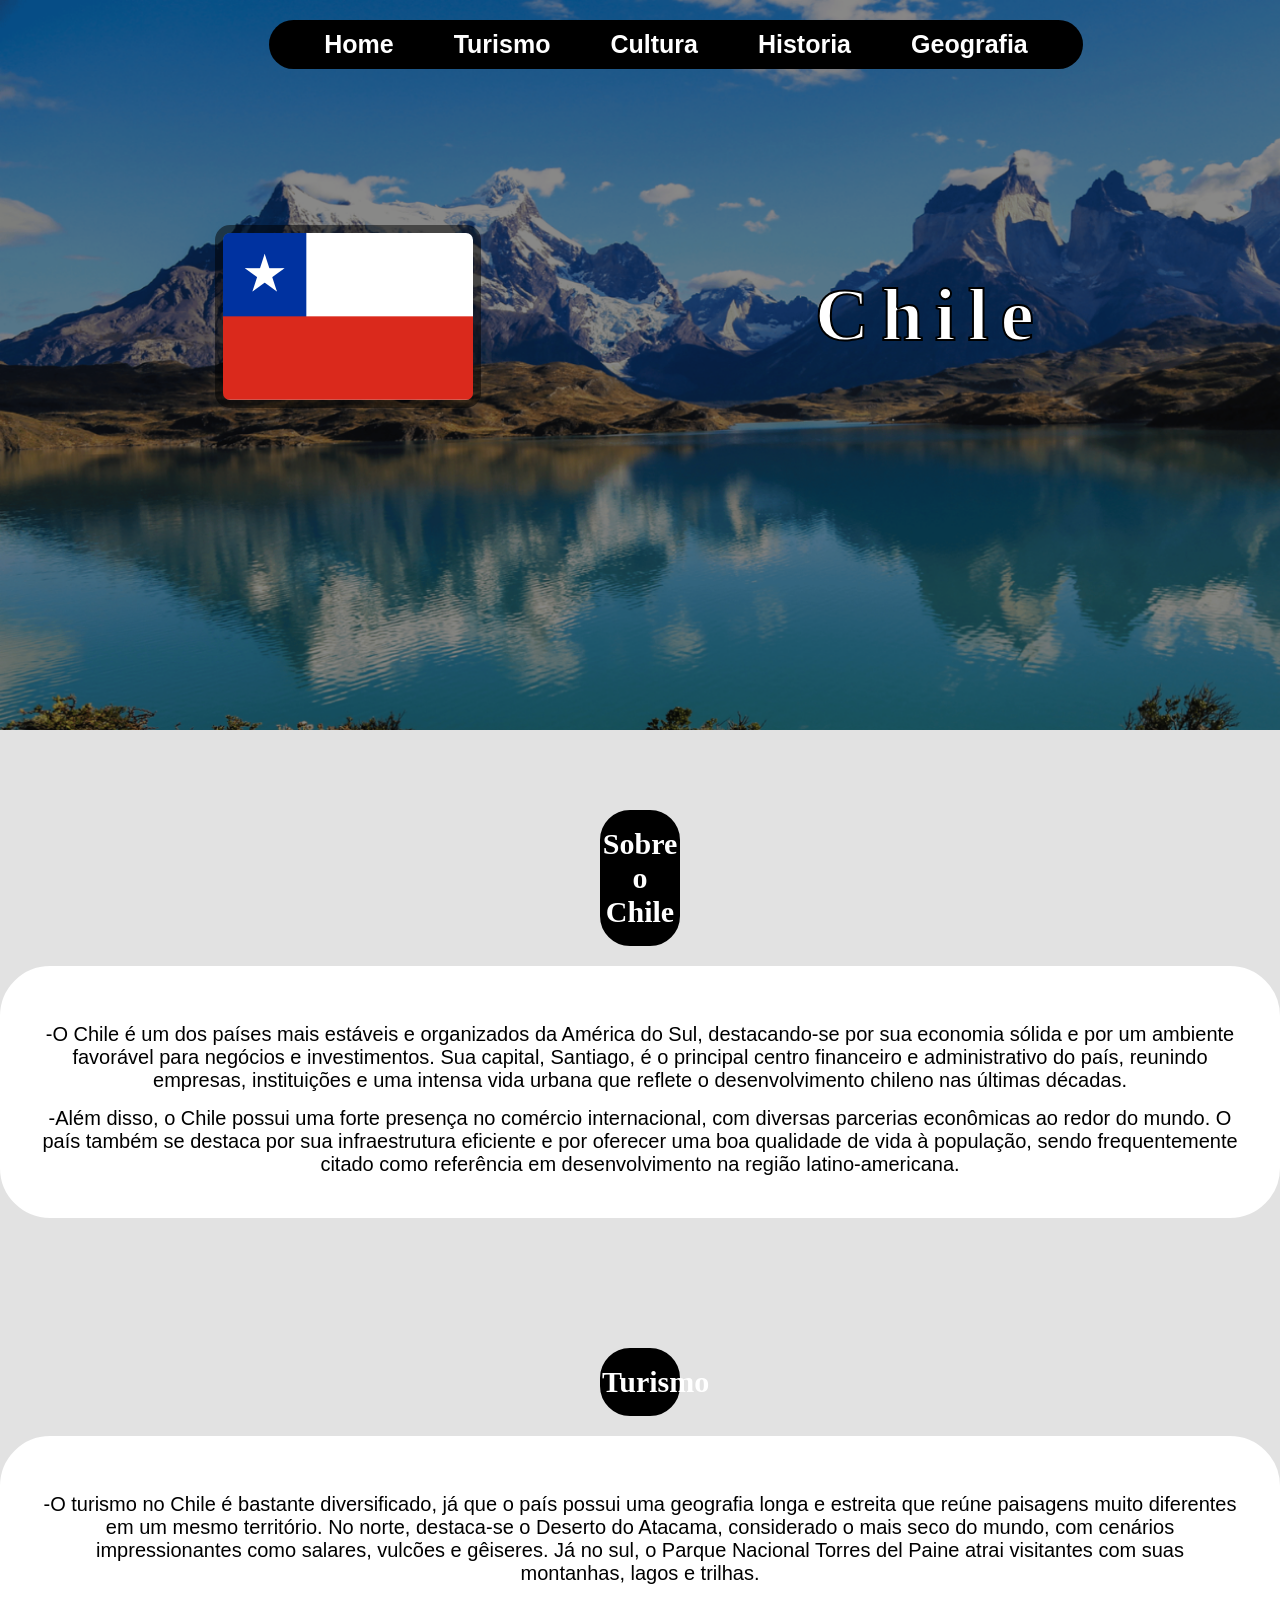
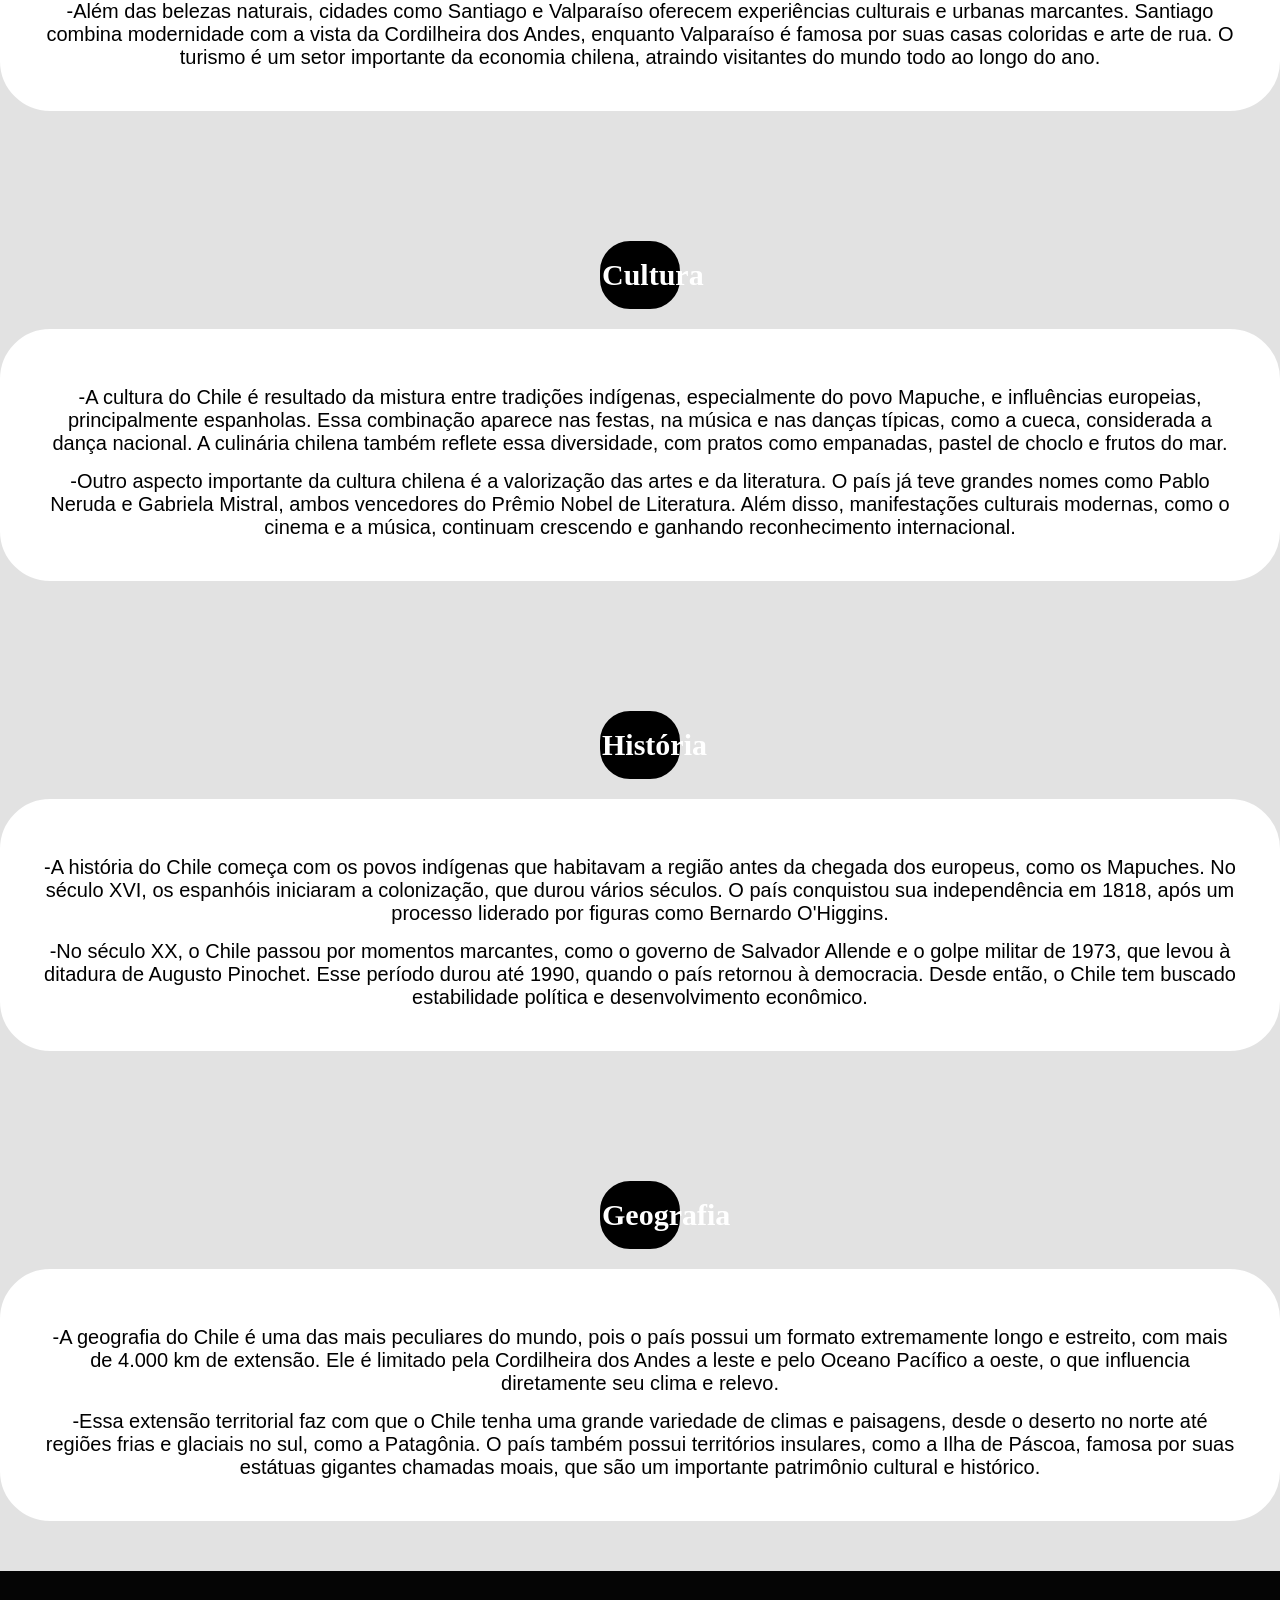
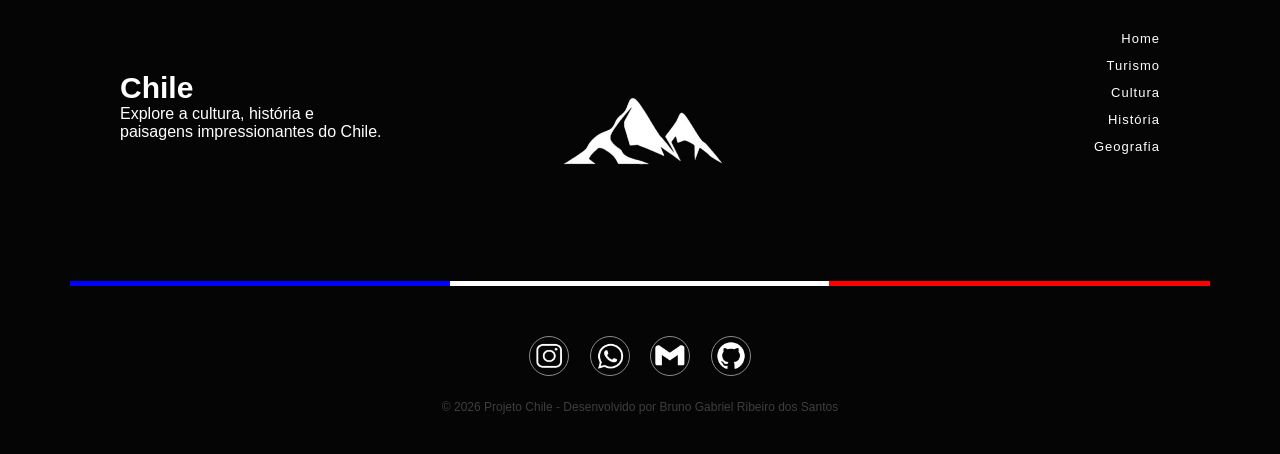
==== p2-dw1-main/P2-DW1-Fatec-1/index.html @ ce035303 "Add files via upload" ====
<!DOCTYPE html>
<html lang="en">
<head>
    <meta charset="UTF-8">
    <meta name="viewport" content="width=device-width, initial-scale=1.0">
    <title>Chile</title>
    <link rel="stylesheet" href="style.css">
    <link rel="stylesheet" href="footer.css">
    <link rel="stylesheet" href="navbar.css">
    <link rel="shortcut icon" href="images/chile-bandeira-redonda.png" type="image/x-icon">
</head>
<body>    

<!--------------------------------------------------------------------------------------  NAV ABR  ---------------------------------------------------------------------------------------------->
 
    <nav class="navbar">
        <div class="fundo">
        <ul>
            <li ><a href="index.html"><h1>Home</h1></a></li>
            <li ><a href="turismo.html"><h1>Turismo</h1></a></li>
            <li ><a href="cultura.html"><h1>Cultura</h1></a></li>
            <li ><a href="historia.html"><h1>Historia</h1></a></li>
            <li ><a href="geografia.html"><h1>Geografia</h1></a></li>
        </ul>
        </div>
    </nav>

<!-------------------------------------------------------------------------------------  TOPO SITE  ---------------------------------------------------------------------------------------------->
 
    <header style="background-image: url(images/chile-ponto-turistico.png);">
        <div id="topo">
            <h1>Chile</h1>
            <img src="images/bandeira-chile.webp" alt="" width="250px">
        </div>
    </header>

<!-----------------------------------------------------------------------------------  SOBRE O CHILE  -------------------------------------------------------------------------------------------->
 
    <div class="sobre">
        <h2>Sobre o Chile</h2>
        <div class="container">
            <p>-O Chile é um dos países mais estáveis e organizados da América do Sul, destacando-se por sua economia sólida e por um ambiente favorável para negócios e investimentos. Sua capital, Santiago, é o principal centro financeiro e administrativo do país, reunindo empresas, instituições e uma intensa vida urbana que reflete o desenvolvimento chileno nas últimas décadas.</p>  
            <p>-Além disso, o Chile possui uma forte presença no comércio internacional, com diversas parcerias econômicas ao redor do mundo. O país também se destaca por sua infraestrutura eficiente e por oferecer uma boa qualidade de vida à população, sendo frequentemente citado como referência em desenvolvimento na região latino-americana.</p>  
        </div>
    </div>

<!--------------------------------------------------------------------------------------  TURISMO  ----------------------------------------------------------------------------------------------->
 
    <a href="turismo.html" class="bloco">
    <div class="sobre">
        <h2>Turismo</h2>
        <div class="container">
        <p>-O turismo no Chile é bastante diversificado, já que o país possui uma geografia longa e estreita que reúne paisagens muito diferentes em um mesmo território. No norte, destaca-se o Deserto do Atacama, considerado o mais seco do mundo, com cenários impressionantes como salares, vulcões e gêiseres. Já no sul, o Parque Nacional Torres del Paine atrai visitantes com suas montanhas, lagos e trilhas.</p>
        <p>-Além das belezas naturais, cidades como Santiago e Valparaíso oferecem experiências culturais e urbanas marcantes. Santiago combina modernidade com a vista da Cordilheira dos Andes, enquanto Valparaíso é famosa por suas casas coloridas e arte de rua. O turismo é um setor importante da economia chilena, atraindo visitantes do mundo todo ao longo do ano.</p>
        </div>
    </div>
    </a>

<!--------------------------------------------------------------------------------------  CULTURA  -----------------------0----------------------------------------------------------------------->
 
    <a href="cultura.html" class="bloco2">
    <div class="sobre">
        <h2>Cultura</h2>
        <div class="container">
        <p>-A cultura do Chile é resultado da mistura entre tradições indígenas, especialmente do povo Mapuche, e influências europeias, principalmente espanholas. Essa combinação aparece nas festas, na música e nas danças típicas, como a cueca, considerada a dança nacional. A culinária chilena também reflete essa diversidade, com pratos como empanadas, pastel de choclo e frutos do mar.</p>
        <p>-Outro aspecto importante da cultura chilena é a valorização das artes e da literatura. O país já teve grandes nomes como Pablo Neruda e Gabriela Mistral, ambos vencedores do Prêmio Nobel de Literatura. Além disso, manifestações culturais modernas, como o cinema e a música, continuam crescendo e ganhando reconhecimento internacional.</p>
        </div>
    </div>
    </a>

<!-------------------------------------------------------------------------------------  HISTÓRIA  ----------------------------------------------------------------------------------------------->
 
    <a href="historia.html" class="bloco">
    <div class="sobre">
        <h2>História</h2>
        <div class="container">
        <p>-A história do Chile começa com os povos indígenas que habitavam a região antes da chegada dos europeus, como os Mapuches. No século XVI, os espanhóis iniciaram a colonização, que durou vários séculos. O país conquistou sua independência em 1818, após um processo liderado por figuras como Bernardo O'Higgins.</p>
        <p>-No século XX, o Chile passou por momentos marcantes, como o governo de Salvador Allende e o golpe militar de 1973, que levou à ditadura de Augusto Pinochet. Esse período durou até 1990, quando o país retornou à democracia. Desde então, o Chile tem buscado estabilidade política e desenvolvimento econômico.</p>
        </div>
    </div>
    </a>

<!-------------------------------------------------------------------------------------  GEOGRAFIA  ---------------------------------------------------------------------------------------------->
 
    <a href="geografia.html" class="bloco2">
    <div class="sobre">
        <h2>Geografia</h2>
        <div class="container">
        <p>-A geografia do Chile é uma das mais peculiares do mundo, pois o país possui um formato extremamente longo e estreito, com mais de 4.000 km de extensão. Ele é limitado pela Cordilheira dos Andes a leste e pelo Oceano Pacífico a oeste, o que influencia diretamente seu clima e relevo.</p>
        <p>-Essa extensão territorial faz com que o Chile tenha uma grande variedade de climas e paisagens, desde o deserto no norte até regiões frias e glaciais no sul, como a Patagônia. O país também possui territórios insulares, como a Ilha de Páscoa, famosa por suas estátuas gigantes chamadas moais, que são um importante patrimônio cultural e histórico.</p>
        </div>
    </div>
    </a>
<!--------------------------------------------------------------------------------------  FOOTER  ------------------------------------------------------------------------------------------------>
 
    <footer class="footer">

    <div class="footer-top">
        <div class="footer-text">
            <h2>Chile</h2>

            <p>Explore a cultura, história e</p>
            <p>paisagens impressionantes do Chile.</p>
        </div>

        <div class="footer-logo">
            <img src="images/montanha.png" alt="">
        </div>

        <div class="footer-links">
            <a href="index.html">Home</a>
            <a href="turismo.html">Turismo</a>
            <a href="cultura.html">Cultura</a>
            <a href="historia.html">História</a>
            <a href="geografia.html">Geografia</a>
        </div>

    </div>
    <div class="footer-line"></div>

    <div class="footer-social">

        <a href="https://www.instagram.com/bruno.gabrielsantos/"><img src="images/intagram_logo.png" alt="logo_footer"></a>
        <a href="https://wa.me/5519995542352"><img src="images/whatsapp_logo.png" alt="logo_footer"></a>
        <a href="mailto:brunoprintart@gmail.com"><img src="images/gmail_logo.png" alt="logo_footer"></a>
        <a href="https://github.com/brunoprint"><img src="images/github_logo.png" alt="logo_footer"></a>

    </div>

    <div class="footer-copy">
        <p>© 2026 Projeto Chile - Desenvolvido por Bruno Gabriel Ribeiro dos Santos</p>
    </div>

    </footer>
</body>
</html>
---- p2-dw1-main/P2-DW1-Fatec-1/style.css ----
* {
    margin: 0;
    padding: 0;
    text-decoration: none;
}

body {
    font-family: Verdana, Geneva, Tahoma, sans-serif;
    border: 0;
}
header {
    padding-top: 200px;
    padding-bottom: 50px;
    width: 100%;
    background-repeat: no-repeat;
    background-size: cover;
}
header img {
    border: 8px solid rgba(0, 0, 0, 0.491);
    border-radius: 15px;
    margin-top: 25px;
}
#topo {
    width: 1000px;
    height: 480px;
    margin: auto; 
    padding-left: 150px;  
}
header h1 {
    text-transform: capitalize;
    font-family: Georgia, 'Times New Roman', Times, serif;
    font-size: 75px;
    color: #fff;
    letter-spacing: 12px;
    line-height: 70px;
    width: 400px;
    float: right;
    padding: 0px 0 30px;
    margin-top: 80px;
/*borda em volta das letras*/   
    -webkit-text-stroke-width: 2px;
    -webkit-text-stroke-color: black;
}

/*Sobre*/
.sobre {
    padding-top: 80px;
    text-align: left;
    background-color: #e2e2e2;
    width: 100%;
    height: auto;
    padding-bottom: 50px;
}

.sobre h2 {
    text-align: center;
    font-size: 30px ;
    padding-top: 15px;
    padding-bottom: 15px;
    color: #fff;
    border: black 2px solid;
    background-color: black;
    border-radius: 30px;
    margin-left: 600px;
    margin-right: 600px;
    margin-bottom: 20px;
    font-family: Georgia, 'Times New Roman', Times, serif;


}

.sobre p {
    text-align: center;
    font-size: 20px;
    padding-top: 15px;
    color: black;
}

.container {
    background-color: white;
    border: 2px solid white;
    border-radius: 50px;
    padding: 40px;
    margin: 0 auto;
    width: auto;
    max-width: 1400px;
    box-sizing: border-box;
}
---- p2-dw1-main/P2-DW1-Fatec-1/footer.css ----
.footer{
    background-color: #050505;
    padding: 60px 70px 40px;
    font-family: Arial, sans-serif;
}

.footer-top{
    display: flex;
    justify-content: space-between;
    align-items: flex-start;
}


.footer-text {
    color: white;
    padding-top: 40px;
    margin-left: 50px;
    text-align: left;
}
.footer-text h2{
    font-size: 30px;
}

.footer-links{
    display: flex; 
    flex-direction: column;
    margin-right: 50px;
}

.footer-links a{
    color: white;
    text-decoration: none;
    font-size: 13px;
    letter-spacing: 1px;
    margin-bottom: 12px;
    transition: 0.3s;
    text-align: right;
}

.footer-links a:hover{
    color: #ffffff;
    transform: scale(1.2);
    border-right: 2px solid white;
}

.footer-line{
    width: 100%;
    /*para uma linha com as cores do chile*/
    height: 5px;
    background: linear-gradient(
    to right,blue 33.3%,white 33.3% 66.6%,red 66.6%);
    margin-top: 50px;
    margin-bottom: 50px;
}

.footer-social{
    text-align: center;
    margin-bottom: 20px;
}

.footer-social a{
    width: 38px;
    height: 38px;
    border: 1px solid #8a8a8a;
    border-radius: 50%;
    display: inline-flex;
    align-items: center;
    justify-content: center;
    color: white;
    text-decoration: none;
    font-size: 14px;
    margin-left: 8px;
    margin-right: 8px;
    transition: 0.3s;
}

.footer-social a:hover{
    background-color: white;
    color: black;
}

.footer-copy{
    text-align: center;
}

.footer-copy p{
    color: #3e3e3e;
    font-size: 12px;
}
.footer-social img {
    width: 40px;
}

.footer-logo {
    display: flex;
    justify-content: center;
    padding-right: 190px;
}

.footer-logo img {
    height: 200px;
    width: auto;
}
---- p2-dw1-main/P2-DW1-Fatec-1/navbar.css ----
.navbar{
    display: flex;
    justify-content: center;
    margin-top: 20px;
    position: fixed;
    margin-left: 21%;
}

.fundo{
    background: black;
    border-radius:50px;
    padding: 10px 25px;
}

.navbar ul{
    display: flex;
    list-style: none;
    margin: 0;
    padding: 0;
}

.navbar a{
    text-decoration: none;
    color: white;
}
.navbar h1 {
    padding-right: 30px;
    padding-left: 30px;
    font-size: 25px;
}
.navbar li:hover h1:hover {
    background: #fff;
    border-radius:25px;
    color: black;
}
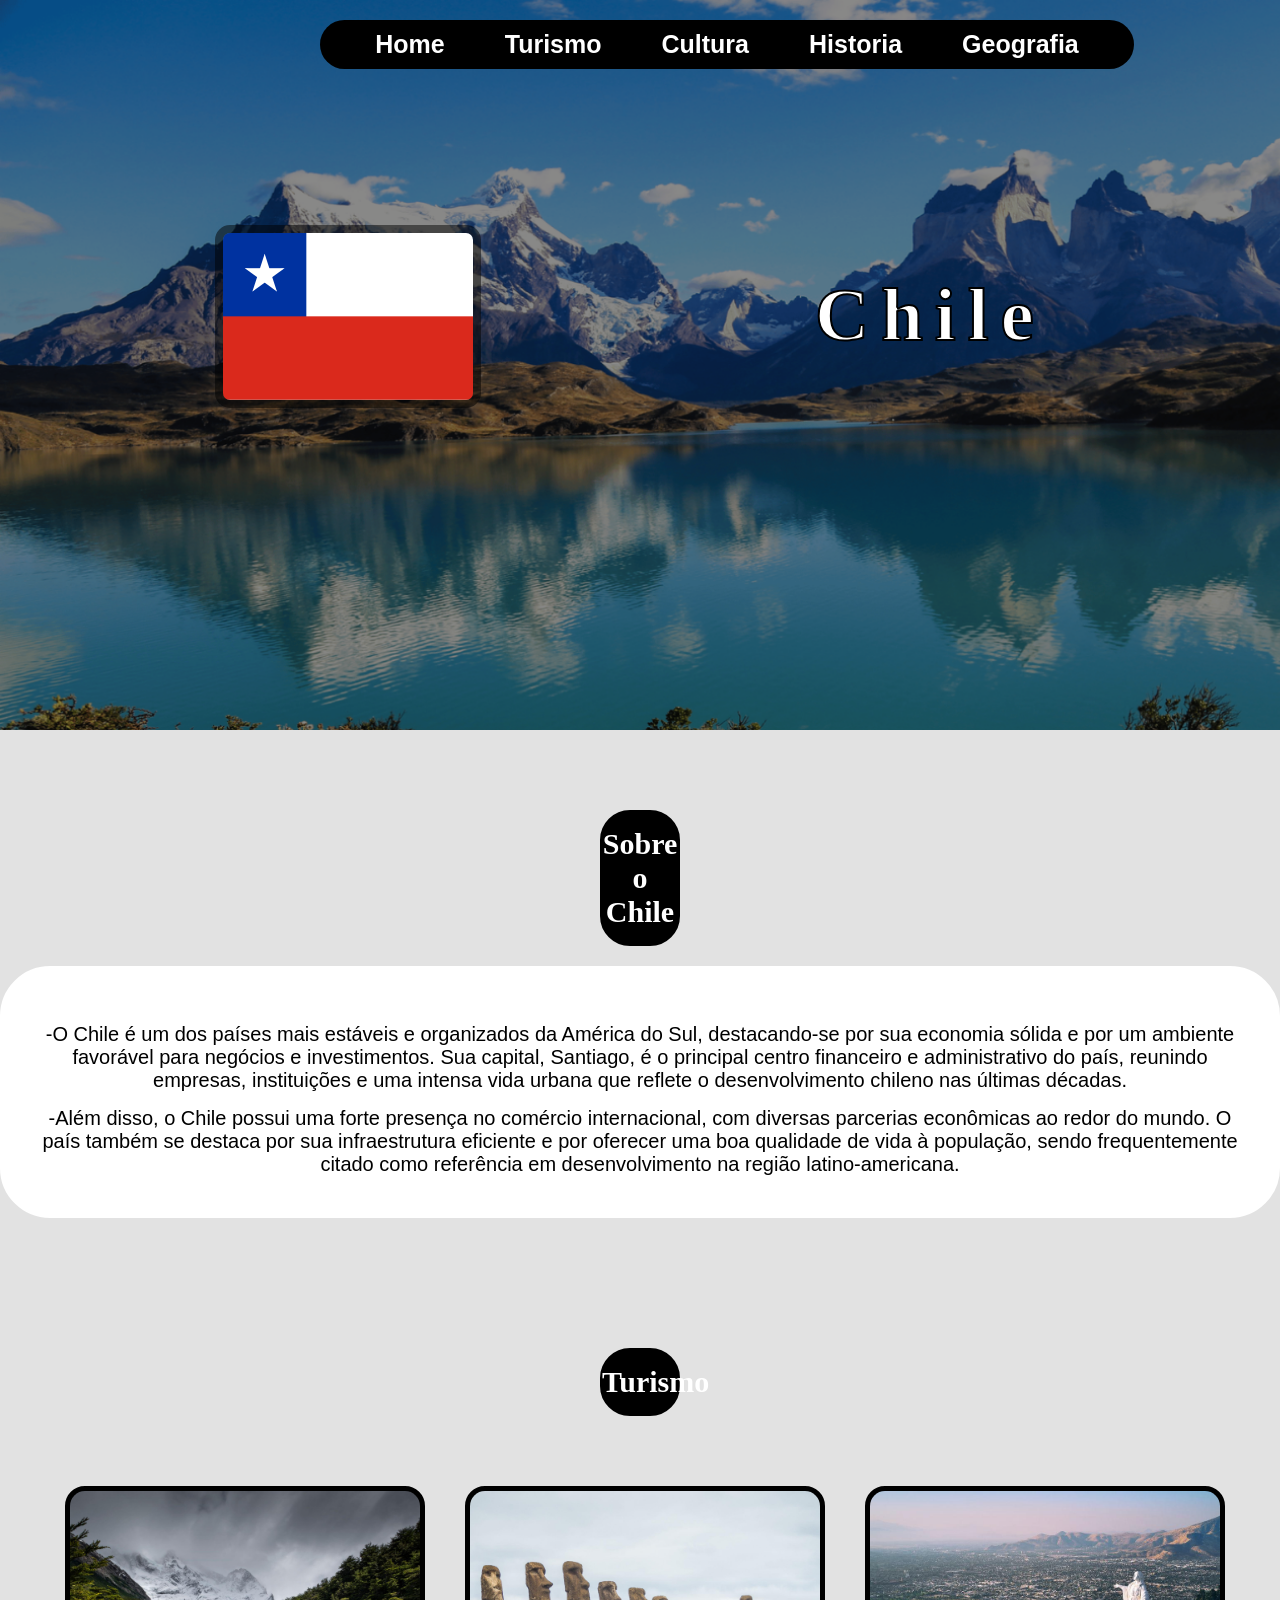
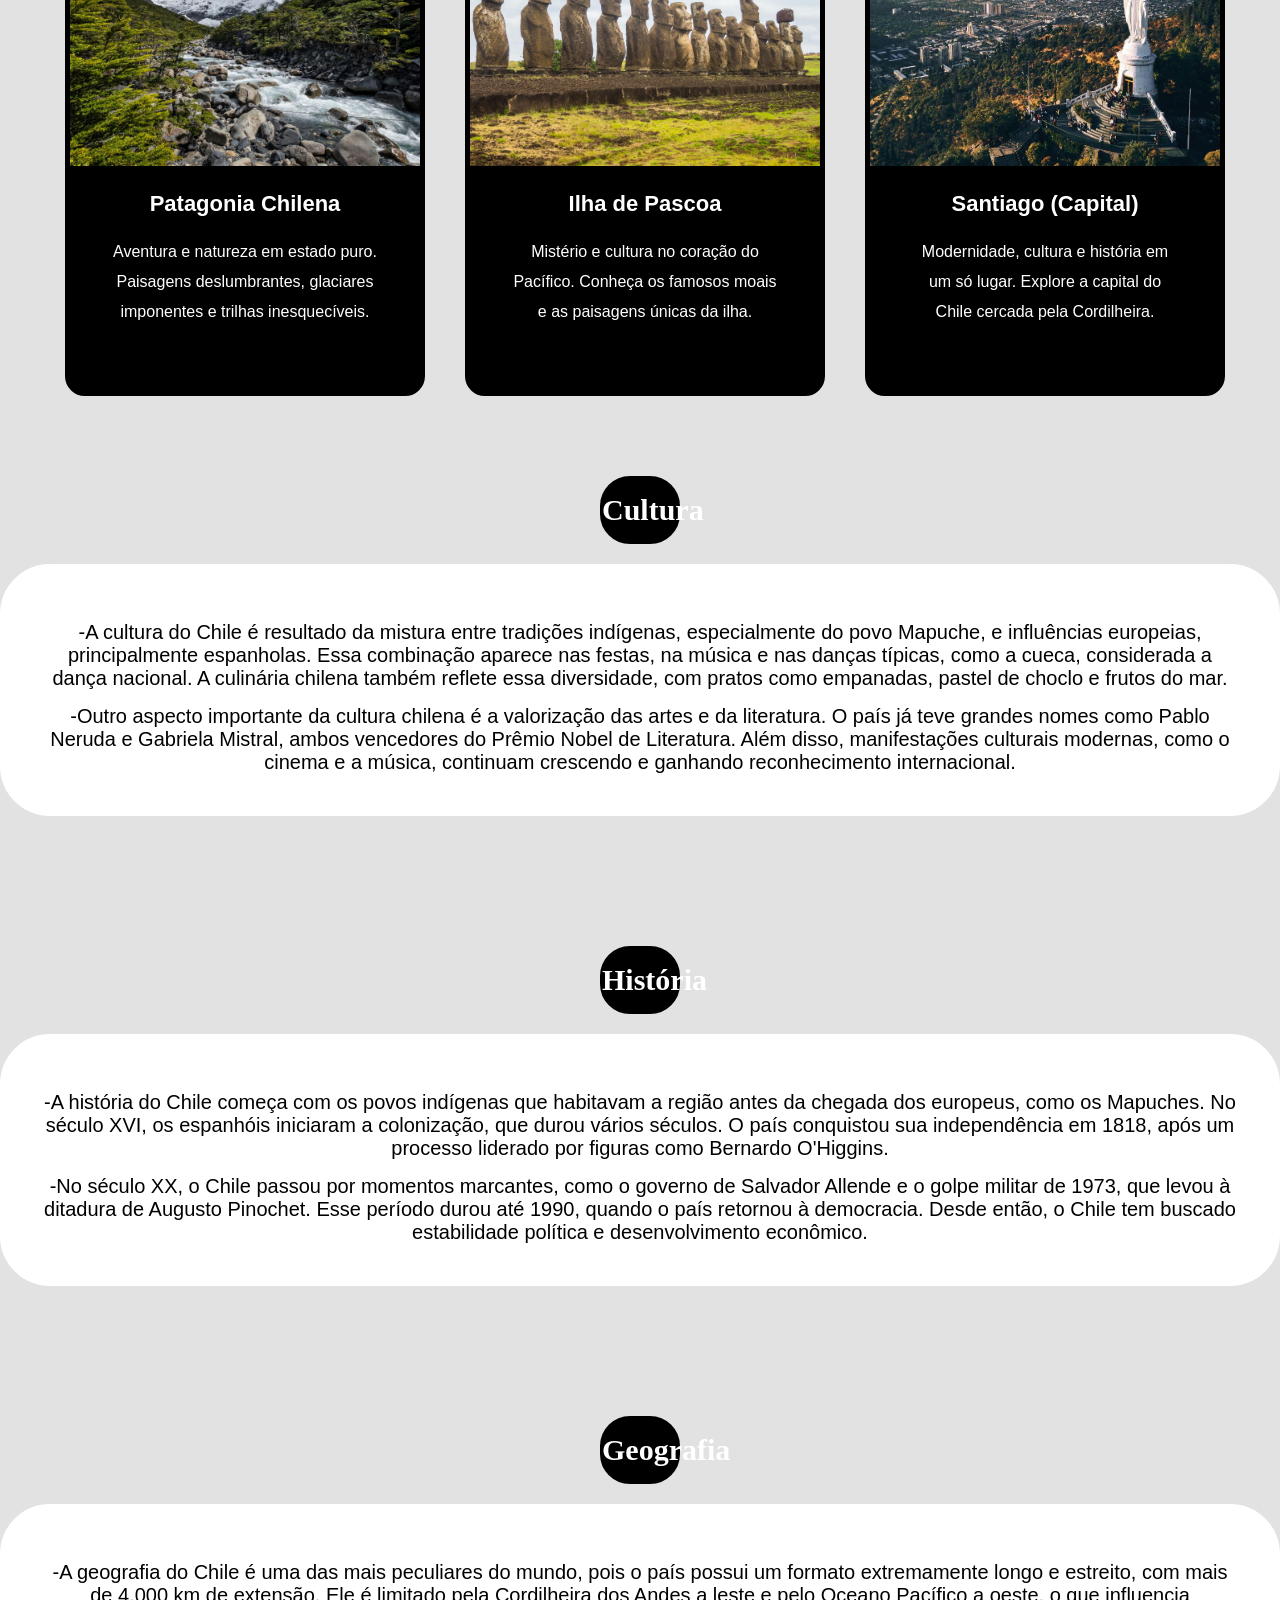
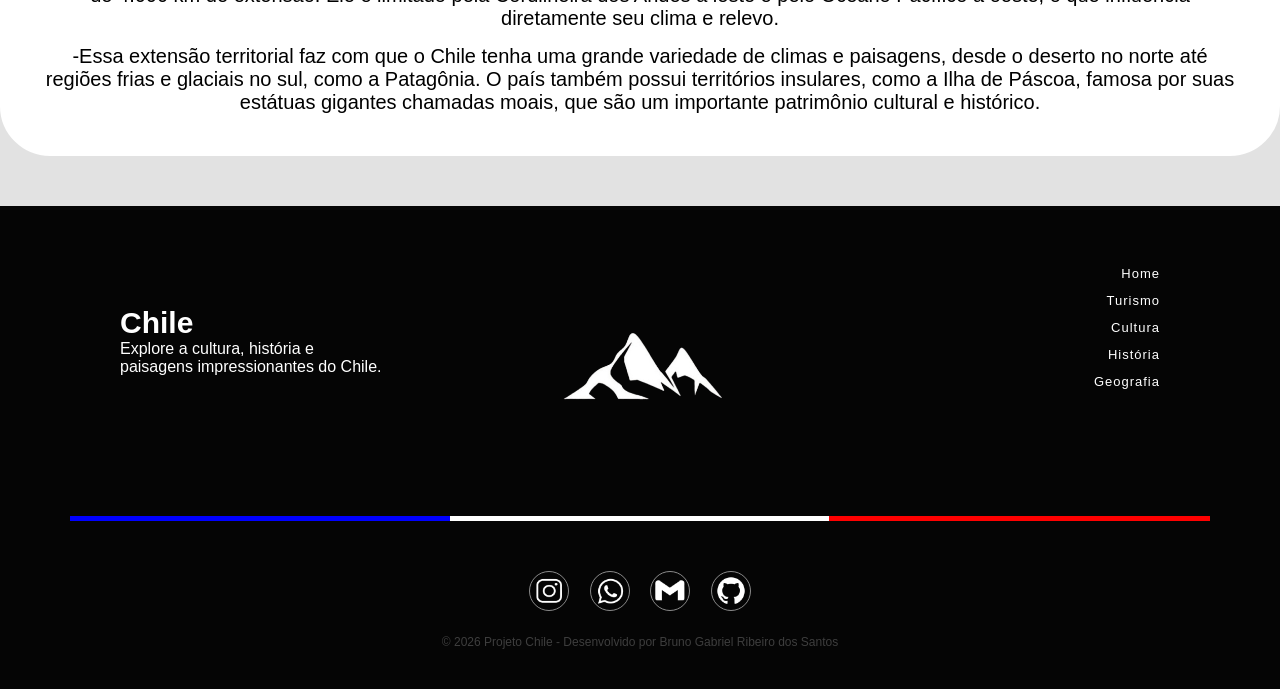
==== commit c58eee23: "adicionado 3 blocos na pagina home turismo ,nav bar modificada e adicionado tabela em turismo com va" ====
--- a/p2-dw1-main/P2-DW1-Fatec-1/index.html
+++ b/p2-dw1-main/P2-DW1-Fatec-1/index.html
@@ -1,5 +1,6 @@
 <!DOCTYPE html>
 <html lang="en">
+
 <head>
     <meta charset="UTF-8">
     <meta name="viewport" content="width=device-width, initial-scale=1.0">
@@ -9,24 +10,35 @@
     <link rel="stylesheet" href="navbar.css">
     <link rel="shortcut icon" href="images/chile-bandeira-redonda.png" type="image/x-icon">
 </head>
-<body>    
 
-<!--------------------------------------------------------------------------------------  NAV ABR  ---------------------------------------------------------------------------------------------->
- 
+<body>
+
+    <!--------------------------------------------------------------------------------------  NAV ABR  ---------------------------------------------------------------------------------------------->
+
     <nav class="navbar">
         <div class="fundo">
-        <ul>
-            <li ><a href="index.html"><h1>Home</h1></a></li>
-            <li ><a href="turismo.html"><h1>Turismo</h1></a></li>
-            <li ><a href="cultura.html"><h1>Cultura</h1></a></li>
-            <li ><a href="historia.html"><h1>Historia</h1></a></li>
-            <li ><a href="geografia.html"><h1>Geografia</h1></a></li>
-        </ul>
+            <ul>
+                <li><a href="index.html">
+                        <h1>Home</h1>
+                    </a></li>
+                <li><a href="turismo.html">
+                        <h1>Turismo</h1>
+                    </a></li>
+                <li><a href="cultura.html">
+                        <h1>Cultura</h1>
+                    </a></li>
+                <li><a href="historia.html">
+                        <h1>Historia</h1>
+                    </a></li>
+                <li><a href="geografia.html">
+                        <h1>Geografia</h1>
+                    </a></li>
+            </ul>
         </div>
     </nav>
 
-<!-------------------------------------------------------------------------------------  TOPO SITE  ---------------------------------------------------------------------------------------------->
- 
+    <!-------------------------------------------------------------------------------------  TOPO SITE  ---------------------------------------------------------------------------------------------->
+
     <header style="background-image: url(images/chile-ponto-turistico.png);">
         <div id="topo">
             <h1>Chile</h1>
@@ -34,103 +46,147 @@
         </div>
     </header>
 
-<!-----------------------------------------------------------------------------------  SOBRE O CHILE  -------------------------------------------------------------------------------------------->
- 
+    <!-----------------------------------------------------------------------------------  SOBRE O CHILE  -------------------------------------------------------------------------------------------->
+
     <div class="sobre">
         <h2>Sobre o Chile</h2>
         <div class="container">
-            <p>-O Chile é um dos países mais estáveis e organizados da América do Sul, destacando-se por sua economia sólida e por um ambiente favorável para negócios e investimentos. Sua capital, Santiago, é o principal centro financeiro e administrativo do país, reunindo empresas, instituições e uma intensa vida urbana que reflete o desenvolvimento chileno nas últimas décadas.</p>  
-            <p>-Além disso, o Chile possui uma forte presença no comércio internacional, com diversas parcerias econômicas ao redor do mundo. O país também se destaca por sua infraestrutura eficiente e por oferecer uma boa qualidade de vida à população, sendo frequentemente citado como referência em desenvolvimento na região latino-americana.</p>  
+            <p>-O Chile é um dos países mais estáveis e organizados da América do Sul, destacando-se por sua economia
+                sólida e por um ambiente favorável para negócios e investimentos. Sua capital, Santiago, é o principal
+                centro financeiro e administrativo do país, reunindo empresas, instituições e uma intensa vida urbana
+                que reflete o desenvolvimento chileno nas últimas décadas.</p>
+            <p>-Além disso, o Chile possui uma forte presença no comércio internacional, com diversas parcerias
+                econômicas ao redor do mundo. O país também se destaca por sua infraestrutura eficiente e por oferecer
+                uma boa qualidade de vida à população, sendo frequentemente citado como referência em desenvolvimento na
+                região latino-americana.</p>
         </div>
     </div>
 
-<!--------------------------------------------------------------------------------------  TURISMO  ----------------------------------------------------------------------------------------------->
- 
+    <!--------------------------------------------------------------------------------------  TURISMO  ----------------------------------------------------------------------------------------------->
+
     <a href="turismo.html" class="bloco">
-    <div class="sobre">
-        <h2>Turismo</h2>
-        <div class="container">
-        <p>-O turismo no Chile é bastante diversificado, já que o país possui uma geografia longa e estreita que reúne paisagens muito diferentes em um mesmo território. No norte, destaca-se o Deserto do Atacama, considerado o mais seco do mundo, com cenários impressionantes como salares, vulcões e gêiseres. Já no sul, o Parque Nacional Torres del Paine atrai visitantes com suas montanhas, lagos e trilhas.</p>
-        <p>-Além das belezas naturais, cidades como Santiago e Valparaíso oferecem experiências culturais e urbanas marcantes. Santiago combina modernidade com a vista da Cordilheira dos Andes, enquanto Valparaíso é famosa por suas casas coloridas e arte de rua. O turismo é um setor importante da economia chilena, atraindo visitantes do mundo todo ao longo do ano.</p>
+        <div class="sobre">
+            <h2>Turismo</h2>
         </div>
-    </div>
+        <div class="grid">
+            <section class="card">
+                <img src="p2-imagens-turismo/patagonia-chilena-2.jfif" alt="imagem 1 home turismo">
+                <h3>Patagonia Chilena</h3>
+                <p>Aventura e natureza em estado puro.</p>
+                <p>Paisagens deslumbrantes, glaciares</p>
+                <p>imponentes e trilhas inesquecíveis.</p>
+            </section>
+            <section class="card">
+            <img src="p2-imagens-turismo/ilha-de-pascoa-1.jfif" alt="imagem 2 home turismo">
+                <h3>Ilha de Pascoa</h3>
+                <p>Mistério e cultura no coração do</p>
+                <p>Pacífico. Conheça os famosos moais</p>
+                <p>e as paisagens únicas da ilha.</p>
+            </section>
+            <section class="card">
+            <img src="p2-imagens-turismo/santiago-2.jfif" alt="imagem 3 home turismo">
+                <h3>Santiago (Capital)</h3>
+                <p>Modernidade, cultura e história em</p>
+                <p>um só lugar. Explore a capital do</p>
+                <p>Chile cercada pela Cordilheira.</p>
+            </section>
+        </div>
     </a>
 
-<!--------------------------------------------------------------------------------------  CULTURA  -----------------------0----------------------------------------------------------------------->
- 
+    <!--------------------------------------------------------------------------------------  CULTURA  -----------------------0----------------------------------------------------------------------->
+
     <a href="cultura.html" class="bloco2">
-    <div class="sobre">
-        <h2>Cultura</h2>
-        <div class="container">
-        <p>-A cultura do Chile é resultado da mistura entre tradições indígenas, especialmente do povo Mapuche, e influências europeias, principalmente espanholas. Essa combinação aparece nas festas, na música e nas danças típicas, como a cueca, considerada a dança nacional. A culinária chilena também reflete essa diversidade, com pratos como empanadas, pastel de choclo e frutos do mar.</p>
-        <p>-Outro aspecto importante da cultura chilena é a valorização das artes e da literatura. O país já teve grandes nomes como Pablo Neruda e Gabriela Mistral, ambos vencedores do Prêmio Nobel de Literatura. Além disso, manifestações culturais modernas, como o cinema e a música, continuam crescendo e ganhando reconhecimento internacional.</p>
+        <div class="sobre">
+            <h2>Cultura</h2>
+            <div class="container">
+                <p>-A cultura do Chile é resultado da mistura entre tradições indígenas, especialmente do povo Mapuche,
+                    e influências europeias, principalmente espanholas. Essa combinação aparece nas festas, na música e
+                    nas danças típicas, como a cueca, considerada a dança nacional. A culinária chilena também reflete
+                    essa diversidade, com pratos como empanadas, pastel de choclo e frutos do mar.</p>
+                <p>-Outro aspecto importante da cultura chilena é a valorização das artes e da literatura. O país já
+                    teve grandes nomes como Pablo Neruda e Gabriela Mistral, ambos vencedores do Prêmio Nobel de
+                    Literatura. Além disso, manifestações culturais modernas, como o cinema e a música, continuam
+                    crescendo e ganhando reconhecimento internacional.</p>
+            </div>
         </div>
-    </div>
     </a>
 
-<!-------------------------------------------------------------------------------------  HISTÓRIA  ----------------------------------------------------------------------------------------------->
- 
+    <!-------------------------------------------------------------------------------------  HISTÓRIA  ----------------------------------------------------------------------------------------------->
+
     <a href="historia.html" class="bloco">
-    <div class="sobre">
-        <h2>História</h2>
-        <div class="container">
-        <p>-A história do Chile começa com os povos indígenas que habitavam a região antes da chegada dos europeus, como os Mapuches. No século XVI, os espanhóis iniciaram a colonização, que durou vários séculos. O país conquistou sua independência em 1818, após um processo liderado por figuras como Bernardo O'Higgins.</p>
-        <p>-No século XX, o Chile passou por momentos marcantes, como o governo de Salvador Allende e o golpe militar de 1973, que levou à ditadura de Augusto Pinochet. Esse período durou até 1990, quando o país retornou à democracia. Desde então, o Chile tem buscado estabilidade política e desenvolvimento econômico.</p>
+        <div class="sobre">
+            <h2>História</h2>
+            <div class="container">
+                <p>-A história do Chile começa com os povos indígenas que habitavam a região antes da chegada dos
+                    europeus, como os Mapuches. No século XVI, os espanhóis iniciaram a colonização, que durou vários
+                    séculos. O país conquistou sua independência em 1818, após um processo liderado por figuras como
+                    Bernardo O'Higgins.</p>
+                <p>-No século XX, o Chile passou por momentos marcantes, como o governo de Salvador Allende e o golpe
+                    militar de 1973, que levou à ditadura de Augusto Pinochet. Esse período durou até 1990, quando o
+                    país retornou à democracia. Desde então, o Chile tem buscado estabilidade política e desenvolvimento
+                    econômico.</p>
+            </div>
         </div>
-    </div>
     </a>
 
-<!-------------------------------------------------------------------------------------  GEOGRAFIA  ---------------------------------------------------------------------------------------------->
- 
+    <!-------------------------------------------------------------------------------------  GEOGRAFIA  ---------------------------------------------------------------------------------------------->
+
     <a href="geografia.html" class="bloco2">
-    <div class="sobre">
-        <h2>Geografia</h2>
-        <div class="container">
-        <p>-A geografia do Chile é uma das mais peculiares do mundo, pois o país possui um formato extremamente longo e estreito, com mais de 4.000 km de extensão. Ele é limitado pela Cordilheira dos Andes a leste e pelo Oceano Pacífico a oeste, o que influencia diretamente seu clima e relevo.</p>
-        <p>-Essa extensão territorial faz com que o Chile tenha uma grande variedade de climas e paisagens, desde o deserto no norte até regiões frias e glaciais no sul, como a Patagônia. O país também possui territórios insulares, como a Ilha de Páscoa, famosa por suas estátuas gigantes chamadas moais, que são um importante patrimônio cultural e histórico.</p>
+        <div class="sobre">
+            <h2>Geografia</h2>
+            <div class="container">
+                <p>-A geografia do Chile é uma das mais peculiares do mundo, pois o país possui um formato extremamente
+                    longo e estreito, com mais de 4.000 km de extensão. Ele é limitado pela Cordilheira dos Andes a
+                    leste e pelo Oceano Pacífico a oeste, o que influencia diretamente seu clima e relevo.</p>
+                <p>-Essa extensão territorial faz com que o Chile tenha uma grande variedade de climas e paisagens,
+                    desde o deserto no norte até regiões frias e glaciais no sul, como a Patagônia. O país também possui
+                    territórios insulares, como a Ilha de Páscoa, famosa por suas estátuas gigantes chamadas moais, que
+                    são um importante patrimônio cultural e histórico.</p>
+            </div>
         </div>
-    </div>
     </a>
-<!--------------------------------------------------------------------------------------  FOOTER  ------------------------------------------------------------------------------------------------>
- 
+    <!--------------------------------------------------------------------------------------  FOOTER  ------------------------------------------------------------------------------------------------>
+
     <footer class="footer">
 
-    <div class="footer-top">
-        <div class="footer-text">
-            <h2>Chile</h2>
+        <div class="footer-top">
+            <div class="footer-text">
+                <h2>Chile</h2>
 
-            <p>Explore a cultura, história e</p>
-            <p>paisagens impressionantes do Chile.</p>
+                <p>Explore a cultura, história e</p>
+                <p>paisagens impressionantes do Chile.</p>
+            </div>
+
+            <div class="footer-logo">
+                <img src="images/montanha.png" alt="">
+            </div>
+
+            <div class="footer-links">
+                <a href="index.html">Home</a>
+                <a href="turismo.html">Turismo</a>
+                <a href="cultura.html">Cultura</a>
+                <a href="historia.html">História</a>
+                <a href="geografia.html">Geografia</a>
+            </div>
+
+        </div>
+        <div class="footer-line"></div>
+
+        <div class="footer-social">
+
+            <a href="https://www.instagram.com/bruno.gabrielsantos/"><img src="images/intagram_logo.png"
+                    alt="logo_footer"></a>
+            <a href="https://wa.me/5519995542352"><img src="images/whatsapp_logo.png" alt="logo_footer"></a>
+            <a href="mailto:brunoprintart@gmail.com"><img src="images/gmail_logo.png" alt="logo_footer"></a>
+            <a href="https://github.com/brunoprint"><img src="images/github_logo.png" alt="logo_footer"></a>
+
         </div>
 
-        <div class="footer-logo">
-            <img src="images/montanha.png" alt="">
+        <div class="footer-copy">
+            <p>© 2026 Projeto Chile - Desenvolvido por Bruno Gabriel Ribeiro dos Santos</p>
         </div>
-
-        <div class="footer-links">
-            <a href="index.html">Home</a>
-            <a href="turismo.html">Turismo</a>
-            <a href="cultura.html">Cultura</a>
-            <a href="historia.html">História</a>
-            <a href="geografia.html">Geografia</a>
-        </div>
-
-    </div>
-    <div class="footer-line"></div>
-
-    <div class="footer-social">
-
-        <a href="https://www.instagram.com/bruno.gabrielsantos/"><img src="images/intagram_logo.png" alt="logo_footer"></a>
-        <a href="https://wa.me/5519995542352"><img src="images/whatsapp_logo.png" alt="logo_footer"></a>
-        <a href="mailto:brunoprintart@gmail.com"><img src="images/gmail_logo.png" alt="logo_footer"></a>
-        <a href="https://github.com/brunoprint"><img src="images/github_logo.png" alt="logo_footer"></a>
-
-    </div>
-
-    <div class="footer-copy">
-        <p>© 2026 Projeto Chile - Desenvolvido por Bruno Gabriel Ribeiro dos Santos</p>
-    </div>
 
     </footer>
 </body>
+
 </html>
--- a/p2-dw1-main/P2-DW1-Fatec-1/style.css
+++ b/p2-dw1-main/P2-DW1-Fatec-1/style.css
@@ -1,12 +1,16 @@
 * {
     margin: 0;
     padding: 0;
+    text-decoration: none;
+}
+a {
     text-decoration: none;
 }
 
 body {
     font-family: Verdana, Geneva, Tahoma, sans-serif;
     border: 0;
+    background-color: #e2e2e2;
 }
 header {
     padding-top: 200px;
@@ -85,4 +89,56 @@
     width: auto;
     max-width: 1400px;
     box-sizing: border-box;
+}
+.container:hover {
+    transform: scale(1.05);
+    transition: 0.3s ease-in-out;
+}
+/*container turismo*/
+.grid {
+    background-color: #e2e2e2;
+    display: grid;
+    grid-template-columns: repeat(3, 350px);
+    justify-content: center;
+    gap: 50px;
+    margin: auto;
+}
+
+.card {
+    display: flex;
+    flex-direction: column;
+    width: 350px;
+    height: 500px;
+    overflow: hidden;
+    transition: 0.3s ease-in-out;
+    border-radius: 20px;
+    background-color: black;
+    color: white;
+    text-align: center;
+    border: black 5px solid;
+
+}
+
+.card img {
+    width: 100%;
+    height: 55%;
+    object-fit: cover;
+    transition: 0.5s ease-in-out;
+}
+
+.card:hover {
+    transform: scale(1.05);
+}
+
+.card h3 {
+    margin-top: 25px;
+    margin-bottom: 20px;
+    font-size: 22px;
+}
+
+.card p {
+    line-height: 30px;
+    font-size: 16px;
+    margin-left: 10px;
+    margin-right: 10px;
 }
--- a/p2-dw1-main/P2-DW1-Fatec-1/navbar.css
+++ b/p2-dw1-main/P2-DW1-Fatec-1/navbar.css
@@ -3,7 +3,8 @@
     justify-content: center;
     margin-top: 20px;
     position: fixed;
-    margin-left: 21%;
+    margin-left: 25%;
+    z-index: 99;
 }
 
 .fundo{
@@ -28,7 +29,7 @@
     padding-left: 30px;
     font-size: 25px;
 }
-.navbar li:hover h1:hover {
+.navbar li h1:hover {
     background: #fff;
     border-radius:25px;
     color: black;
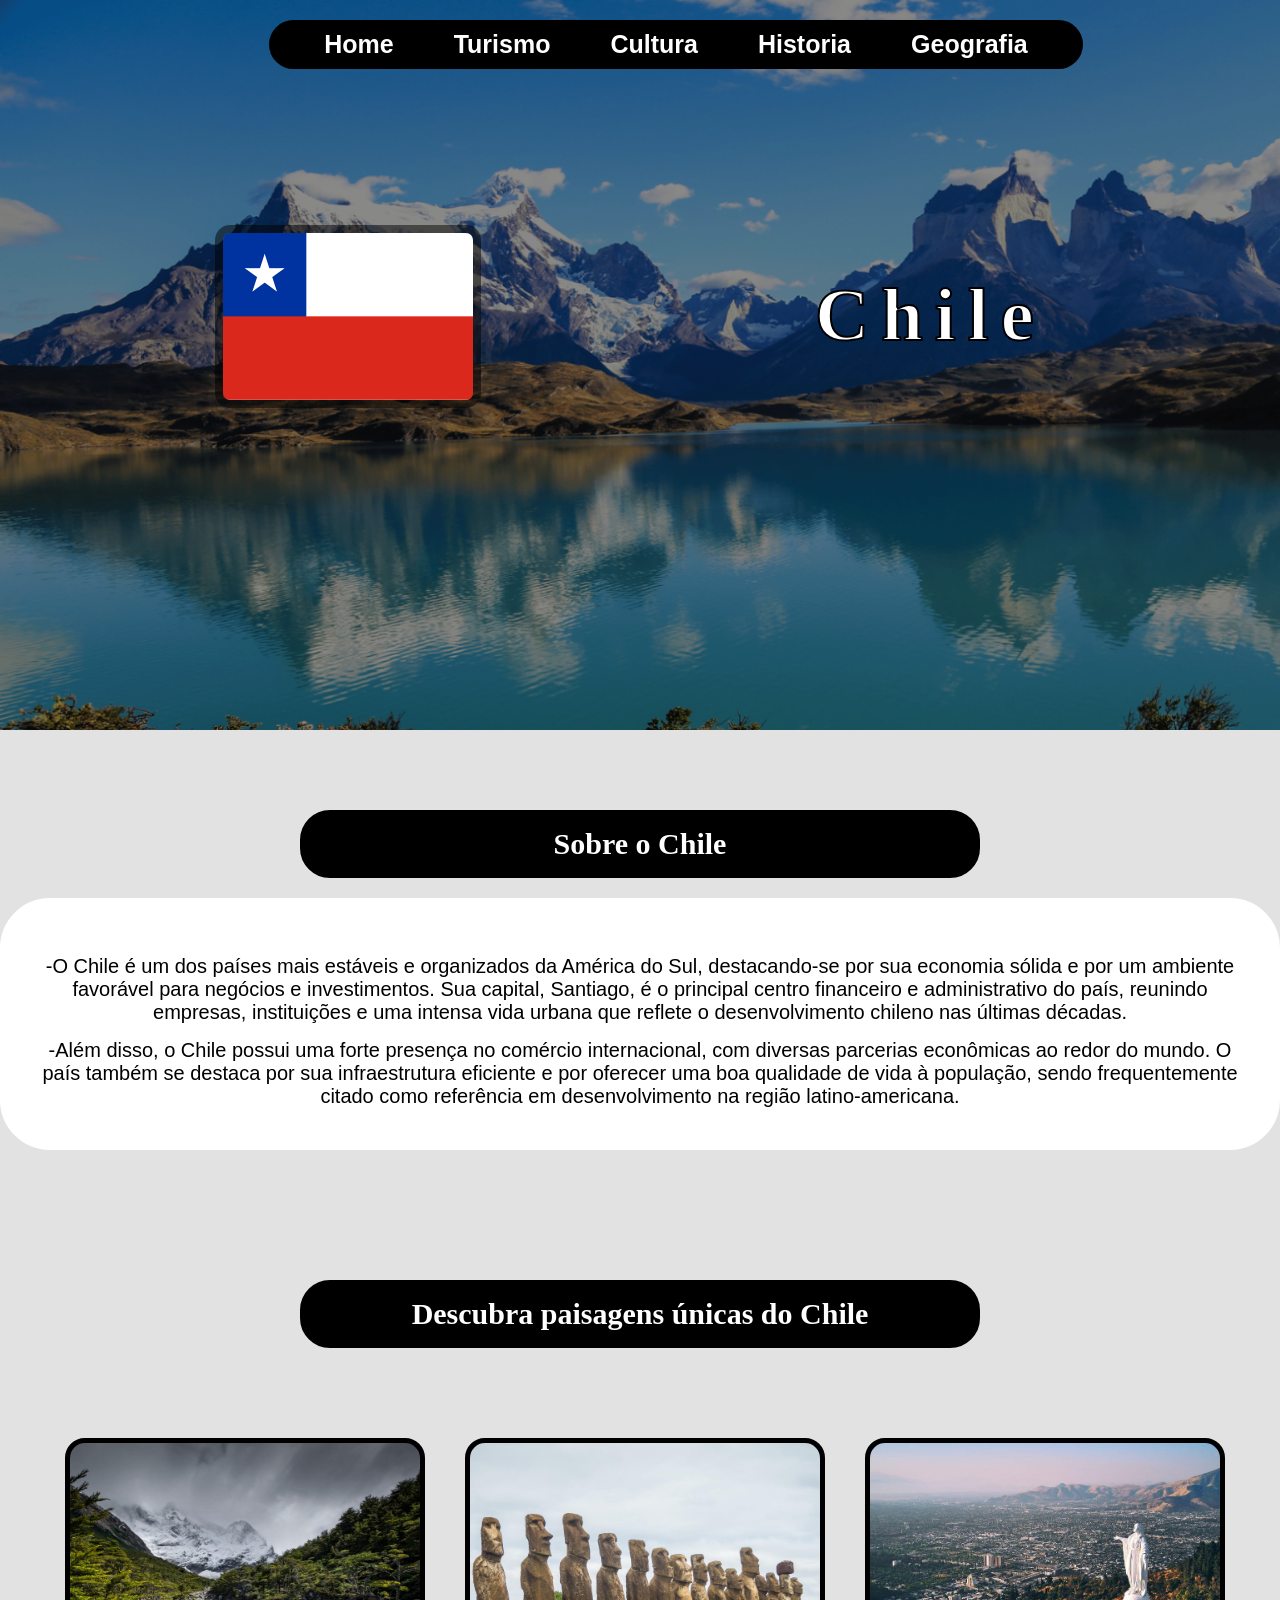
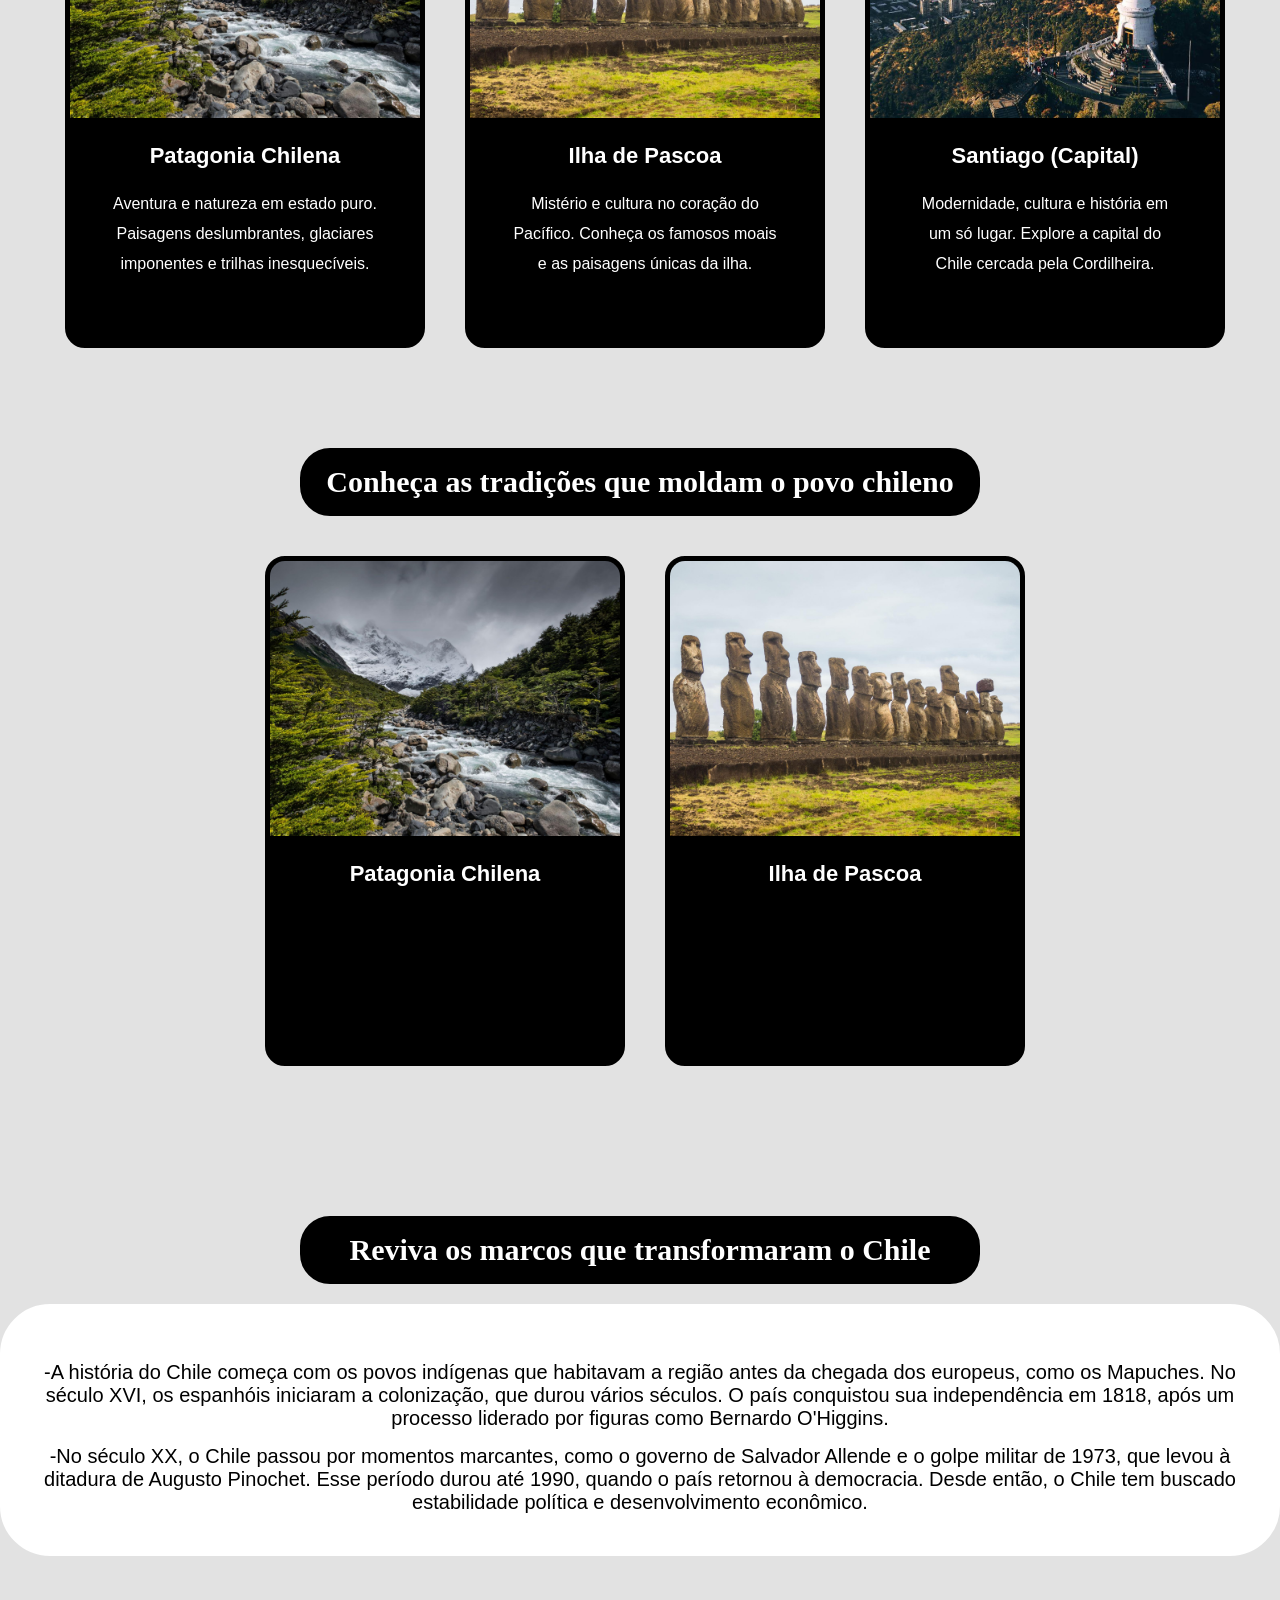
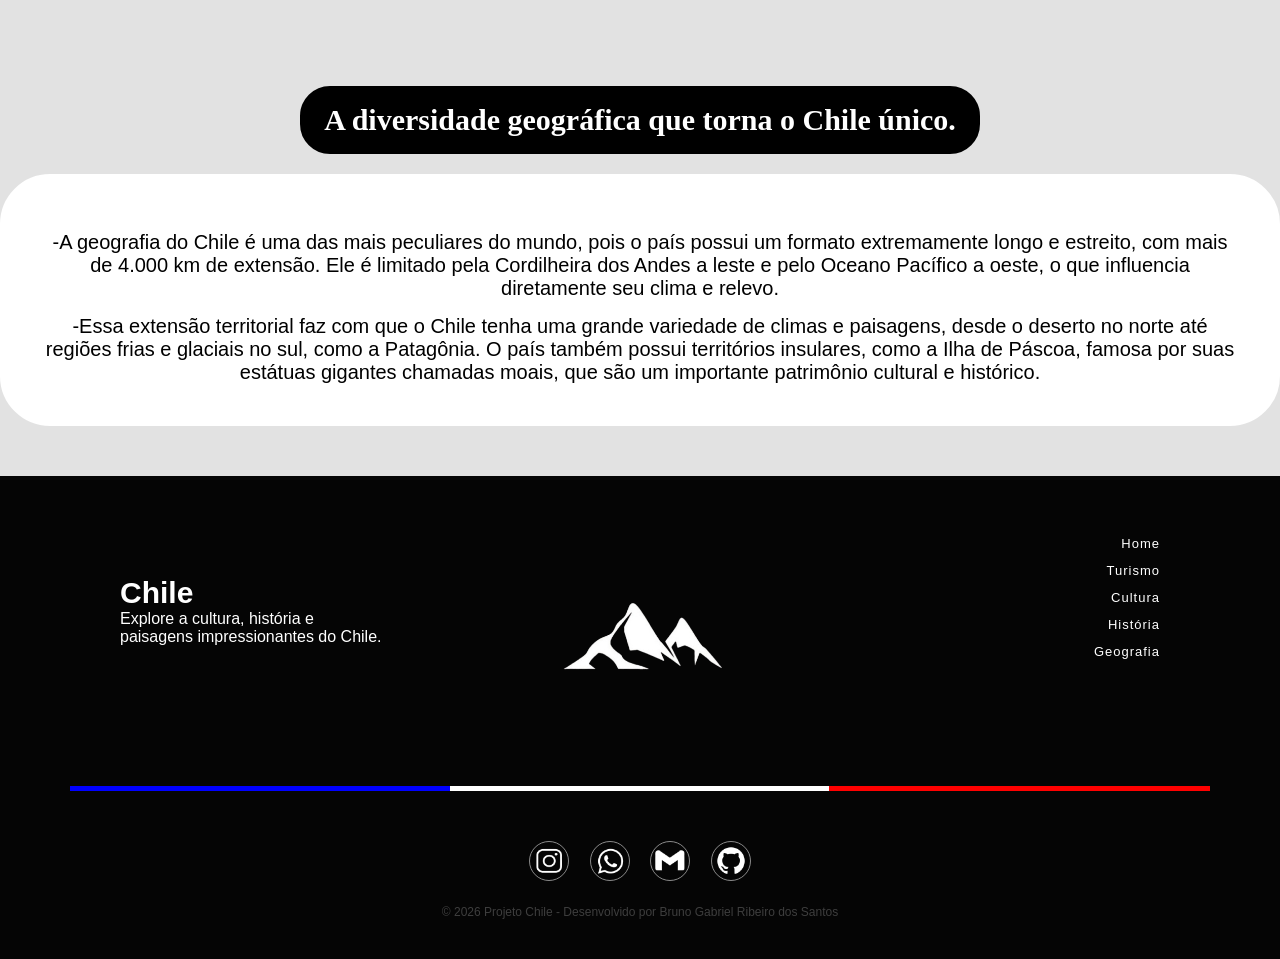
==== commit 5f22b17a: "modificações em partes no home" ====
--- a/p2-dw1-main/P2-DW1-Fatec-1/index.html
+++ b/p2-dw1-main/P2-DW1-Fatec-1/index.html
@@ -66,7 +66,7 @@
 
     <a href="turismo.html" class="bloco">
         <div class="sobre">
-            <h2>Turismo</h2>
+            <h2>Descubra paisagens únicas do Chile</h2>
         </div>
         <div class="grid">
             <section class="card">
@@ -97,17 +97,24 @@
 
     <a href="cultura.html" class="bloco2">
         <div class="sobre">
-            <h2>Cultura</h2>
-            <div class="container">
-                <p>-A cultura do Chile é resultado da mistura entre tradições indígenas, especialmente do povo Mapuche,
-                    e influências europeias, principalmente espanholas. Essa combinação aparece nas festas, na música e
-                    nas danças típicas, como a cueca, considerada a dança nacional. A culinária chilena também reflete
-                    essa diversidade, com pratos como empanadas, pastel de choclo e frutos do mar.</p>
-                <p>-Outro aspecto importante da cultura chilena é a valorização das artes e da literatura. O país já
-                    teve grandes nomes como Pablo Neruda e Gabriela Mistral, ambos vencedores do Prêmio Nobel de
-                    Literatura. Além disso, manifestações culturais modernas, como o cinema e a música, continuam
-                    crescendo e ganhando reconhecimento internacional.</p>
-            </div>
+            <h2>Conheça as tradições que moldam o povo chileno</h2>
+            
+        <div class="grid">
+            <section class="card">
+                <img src="p2-imagens-turismo/patagonia-chilena-2.jfif" alt="imagem 1 home turismo">
+                <h3>Patagonia Chilena</h3>
+                <p>Aventura e natureza em estado puro.</p>
+                <p>Paisagens deslumbrantes, glaciares</p>
+                <p>imponentes e trilhas inesquecíveis.</p>
+            </section>
+            <section class="card">
+            <img src="p2-imagens-turismo/ilha-de-pascoa-1.jfif" alt="imagem 2 home turismo">
+                <h3>Ilha de Pascoa</h3>
+                <p>Mistério e cultura no coração do</p>
+                <p>Pacífico. Conheça os famosos moais</p>
+                <p>e as paisagens únicas da ilha.</p>
+            </section>
+        </div>
         </div>
     </a>
 
@@ -115,7 +122,7 @@
 
     <a href="historia.html" class="bloco">
         <div class="sobre">
-            <h2>História</h2>
+            <h2>Reviva os marcos que transformaram o Chile</h2>
             <div class="container">
                 <p>-A história do Chile começa com os povos indígenas que habitavam a região antes da chegada dos
                     europeus, como os Mapuches. No século XVI, os espanhóis iniciaram a colonização, que durou vários
@@ -133,7 +140,7 @@
 
     <a href="geografia.html" class="bloco2">
         <div class="sobre">
-            <h2>Geografia</h2>
+            <h2>A diversidade geográfica que torna o Chile único.</h2>
             <div class="container">
                 <p>-A geografia do Chile é uma das mais peculiares do mundo, pois o país possui um formato extremamente
                     longo e estreito, com mais de 4.000 km de extensão. Ele é limitado pela Cordilheira dos Andes a
--- a/p2-dw1-main/P2-DW1-Fatec-1/style.css
+++ b/p2-dw1-main/P2-DW1-Fatec-1/style.css
@@ -12,6 +12,8 @@
     border: 0;
     background-color: #e2e2e2;
 }
+/*TOPO SITE ----------------------------------------------------------------------------------------------------------------------------------------------------------------*/
+
 header {
     padding-top: 200px;
     padding-bottom: 50px;
@@ -23,8 +25,7 @@
     border: 8px solid rgba(0, 0, 0, 0.491);
     border-radius: 15px;
     margin-top: 25px;
-}
-#topo {
+}#topo {
     width: 1000px;
     height: 480px;
     margin: auto; 
@@ -46,7 +47,7 @@
     -webkit-text-stroke-color: black;
 }
 
-/*Sobre*/
+/*Sobre----------------------------------------------------------------------------------------------------------------------------------------------------------------*/
 .sobre {
     padding-top: 80px;
     text-align: left;
@@ -65,8 +66,8 @@
     border: black 2px solid;
     background-color: black;
     border-radius: 30px;
-    margin-left: 600px;
-    margin-right: 600px;
+    margin-left: 300px;
+    margin-right: 300px;
     margin-bottom: 20px;
     font-family: Georgia, 'Times New Roman', Times, serif;
 
@@ -94,20 +95,25 @@
     transform: scale(1.05);
     transition: 0.3s ease-in-out;
 }
-/*container turismo*/
+/*cards turismo----------------------------------------------------------------------------------------------------------------------------------------------------------------*/
 .grid {
     background-color: #e2e2e2;
     display: grid;
-    grid-template-columns: repeat(3, 350px);
+
+    grid-template-columns: repeat(auto-fit, minmax(300px, 350px));
+
     justify-content: center;
     gap: 50px;
-    margin: auto;
+    padding: 20px;
 }
 
 .card {
     display: flex;
     flex-direction: column;
-    width: 350px;
+
+    width: 100%;
+    max-width: 350px;
+
     height: 500px;
     overflow: hidden;
     transition: 0.3s ease-in-out;
@@ -116,7 +122,6 @@
     color: white;
     text-align: center;
     border: black 5px solid;
-
 }
 
 .card img {
--- a/p2-dw1-main/P2-DW1-Fatec-1/footer.css
+++ b/p2-dw1-main/P2-DW1-Fatec-1/footer.css
@@ -10,6 +10,7 @@
     align-items: flex-start;
 }
 
+/*TEXTO ESQ ----------------------------------------------------------------------------------------------------------------------------------------------------------------*/
 
 .footer-text {
     color: white;
@@ -20,6 +21,8 @@
 .footer-text h2{
     font-size: 30px;
 }
+
+/*LINKS ----------------------------------------------------------------------------------------------------------------------------------------------------------------*/
 
 .footer-links{
     display: flex; 
@@ -43,6 +46,7 @@
     border-right: 2px solid white;
 }
 
+/*TRAÇO COM CORES DO CHILE ----------------------------------------------------------------------------------------------------------------------------------------------------------------*/
 .footer-line{
     width: 100%;
     /*para uma linha com as cores do chile*/
@@ -52,6 +56,8 @@
     margin-top: 50px;
     margin-bottom: 50px;
 }
+
+/*LINKS SOCIAIS ----------------------------------------------------------------------------------------------------------------------------------------------------------------*/
 
 .footer-social{
     text-align: center;
@@ -79,6 +85,12 @@
     color: black;
 }
 
+.footer-social img {
+    width: 40px;
+}
+
+/*TEXTO COPIRIGHT----------------------------------------------------------------------------------------------------------------------------------------------------------------*/
+
 .footer-copy{
     text-align: center;
 }
@@ -87,9 +99,8 @@
     color: #3e3e3e;
     font-size: 12px;
 }
-.footer-social img {
-    width: 40px;
-}
+
+/*LOGO ----------------------------------------------------------------------------------------------------------------------------------------------------------------*/
 
 .footer-logo {
     display: flex;
--- a/p2-dw1-main/P2-DW1-Fatec-1/navbar.css
+++ b/p2-dw1-main/P2-DW1-Fatec-1/navbar.css
@@ -3,14 +3,8 @@
     justify-content: center;
     margin-top: 20px;
     position: fixed;
-    margin-left: 25%;
+    margin-left: 21%;
     z-index: 99;
-}
-
-.fundo{
-    background: black;
-    border-radius:50px;
-    padding: 10px 25px;
 }
 
 .navbar ul{
@@ -33,4 +27,9 @@
     background: #fff;
     border-radius:25px;
     color: black;
-}+}
+.fundo{
+    background: black;
+    border-radius:50px;
+    padding: 10px 25px;
+}
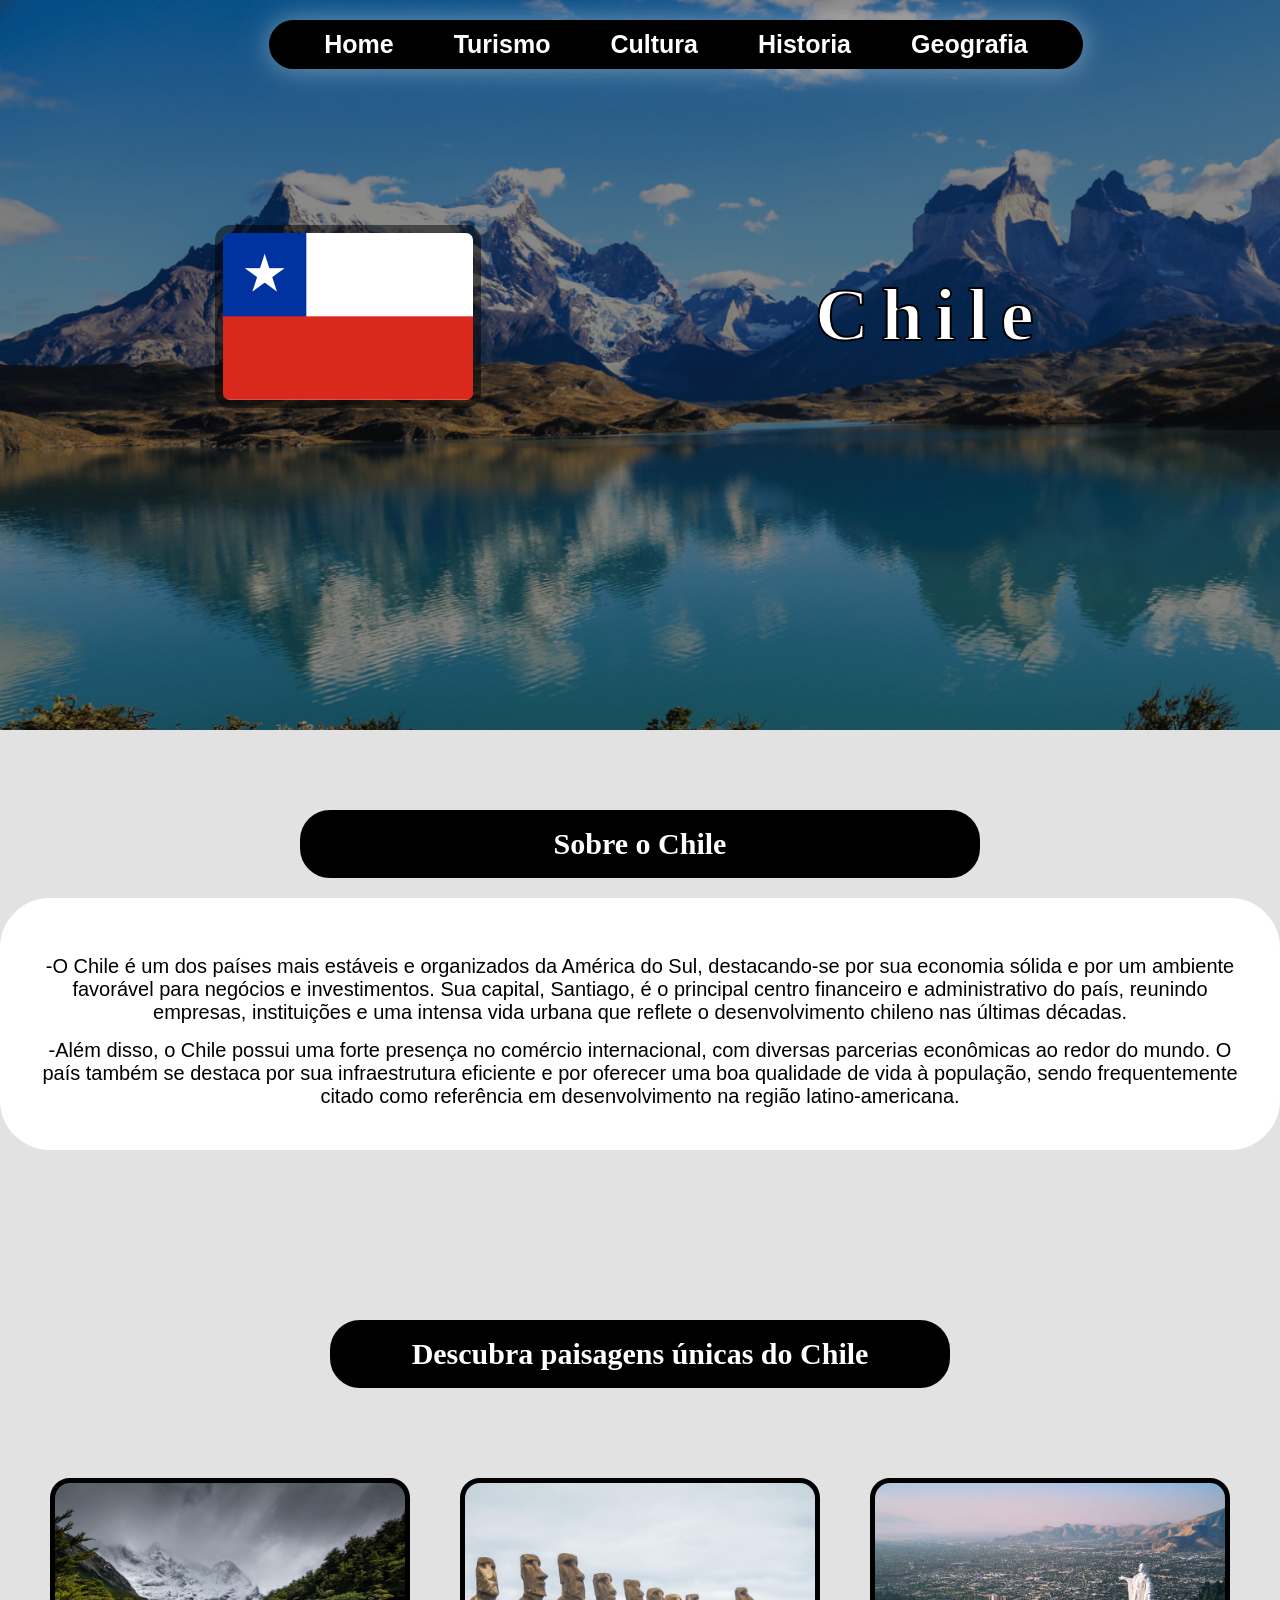
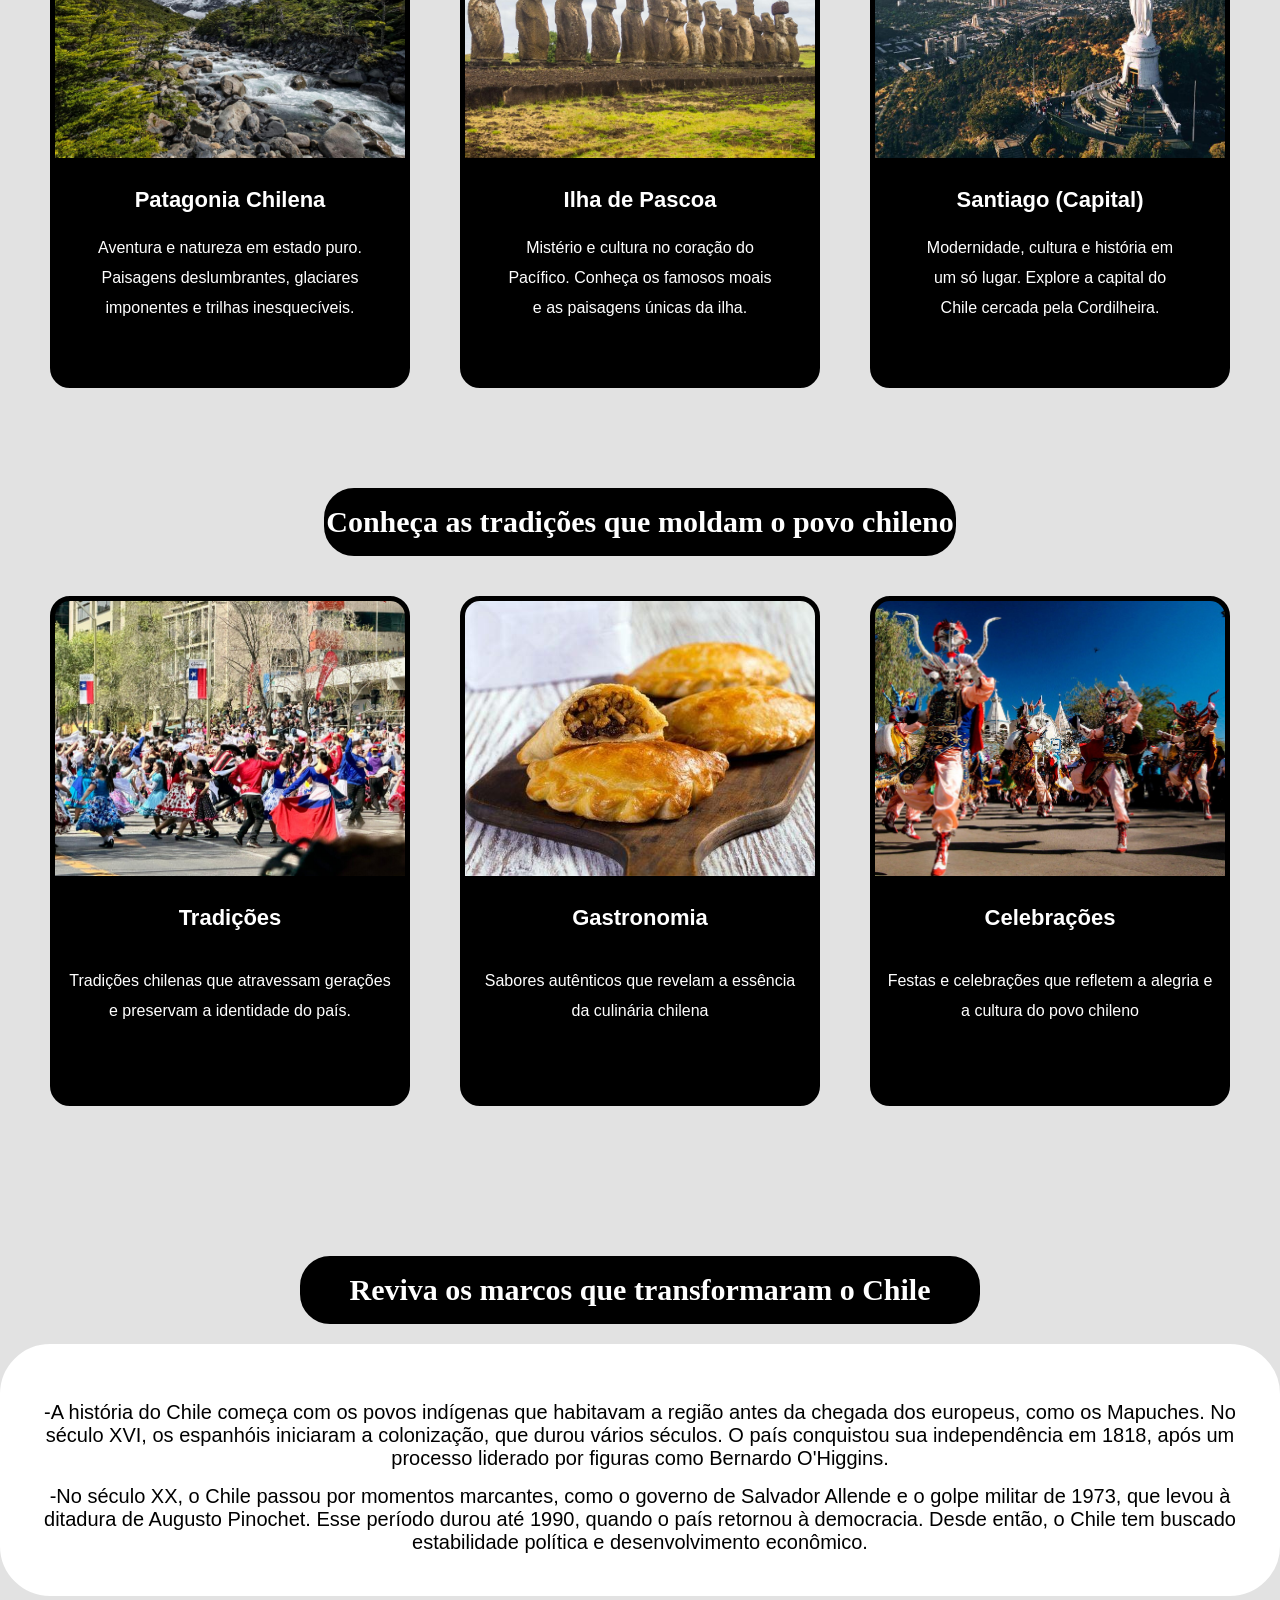
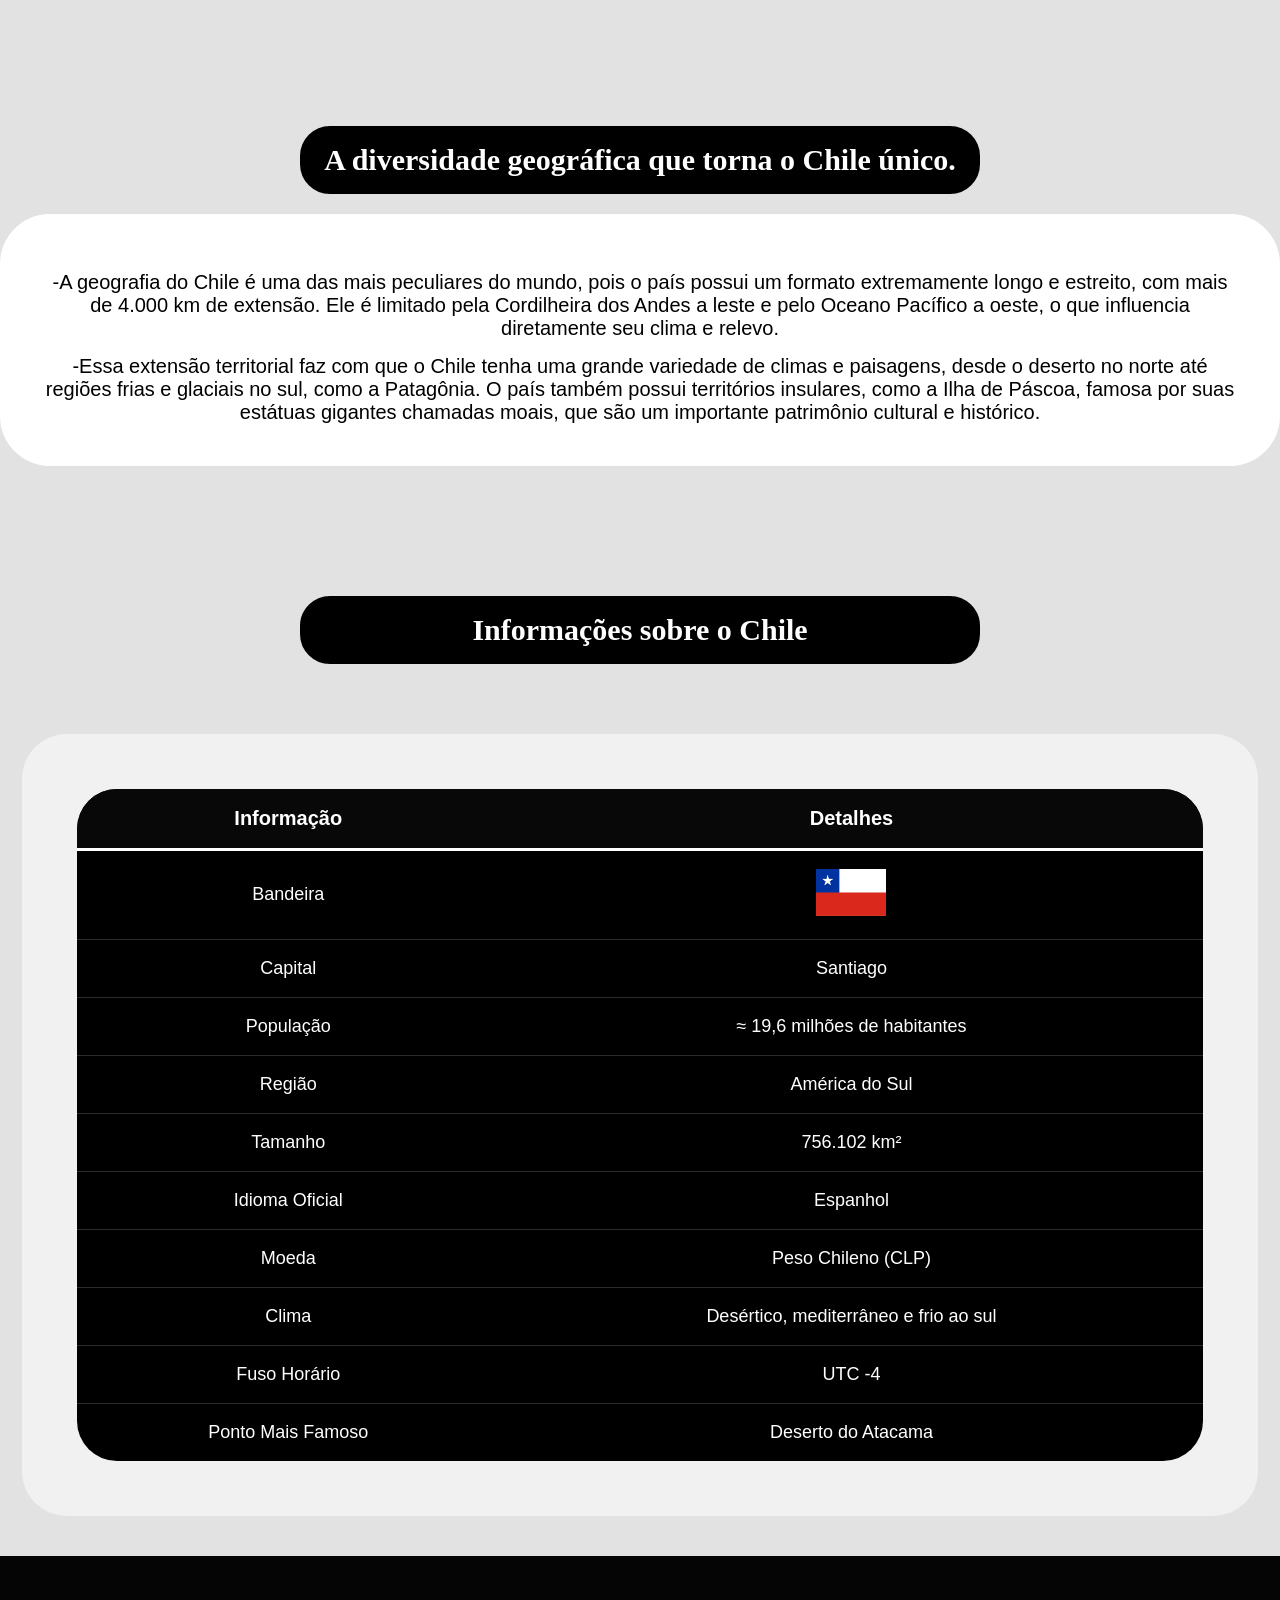
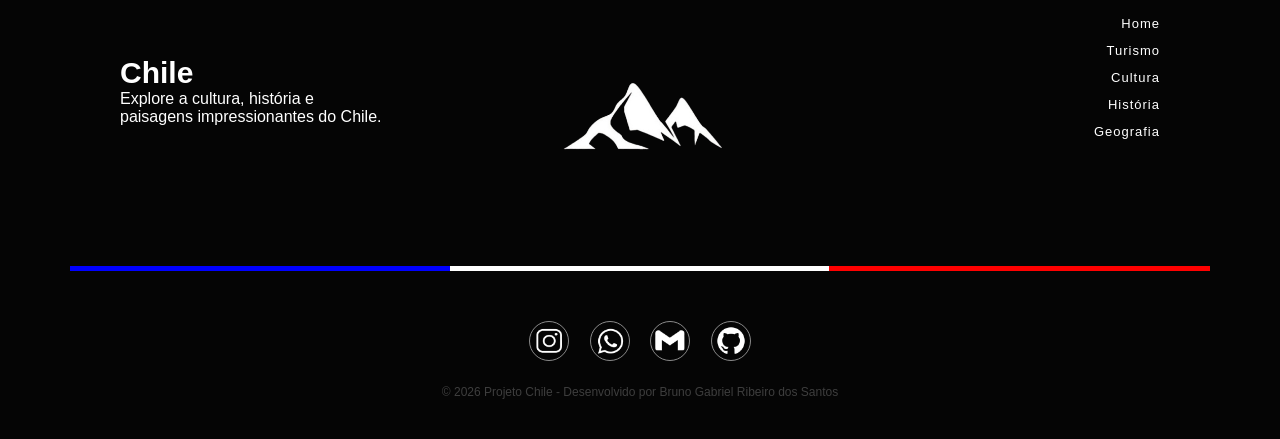
==== commit 65a9ffe4: "hover em imagens e adição de tabela em home" ====
--- a/p2-dw1-main/P2-DW1-Fatec-1/index.html
+++ b/p2-dw1-main/P2-DW1-Fatec-1/index.html
@@ -61,6 +61,7 @@
                 região latino-americana.</p>
         </div>
     </div>
+    <section class="precos-chile">
 
     <!--------------------------------------------------------------------------------------  TURISMO  ----------------------------------------------------------------------------------------------->
 
@@ -101,18 +102,19 @@
             
         <div class="grid">
             <section class="card">
-                <img src="p2-imagens-turismo/patagonia-chilena-2.jfif" alt="imagem 1 home turismo">
-                <h3>Patagonia Chilena</h3>
-                <p>Aventura e natureza em estado puro.</p>
-                <p>Paisagens deslumbrantes, glaciares</p>
-                <p>imponentes e trilhas inesquecíveis.</p>
-            </section>
-            <section class="card">
-            <img src="p2-imagens-turismo/ilha-de-pascoa-1.jfif" alt="imagem 2 home turismo">
-                <h3>Ilha de Pascoa</h3>
-                <p>Mistério e cultura no coração do</p>
-                <p>Pacífico. Conheça os famosos moais</p>
-                <p>e as paisagens únicas da ilha.</p>
+                <img src="p2-imagens-cultura/tradicoes-1.jpg" alt="imagem 1 home cultura">
+                <h3>Tradições</h3>
+                <p>Tradições chilenas que atravessam gerações e preservam a identidade do país.</p>
+            </section>
+            <section class="card">
+            <img src="p2-imagens-cultura/culinaria-1.jpg" alt="imagem 2 home cultura">
+                <h3>Gastronomia</h3>
+                <p>Sabores autênticos que revelam a essência da culinária chilena</p>
+            </section>
+            <section class="card">
+            <img src="p2-imagens-cultura/celebracoes-1.jpg" alt="imagem 3 home cultura">
+                <h3>Celebrações</h3>
+                <p>Festas e celebrações que refletem a alegria e a cultura do povo chileno</p>
             </section>
         </div>
         </div>
@@ -152,6 +154,81 @@
             </div>
         </div>
     </a>
+
+<!--TABELA COM INFORMAÇÕES SOBRE O CHILE-------------------------------------------------------------------->
+
+    <div class="sobre">
+        <h2>Informações sobre o Chile</h2>
+    </div>
+
+    <div class="container-tabela">
+
+        <table>
+            <thead>
+                <tr>
+                    <th>Informação</th>
+                    <th>Detalhes</th>
+                </tr>
+            </thead>
+
+            <tbody>
+
+                <tr>
+                    <td>Bandeira</td>
+                    <td><img src="images/bandeira-chile.webp" alt=""></td>
+                </tr>
+
+                <tr>
+                    <td>Capital</td>
+                    <td>Santiago</td>
+                </tr>
+
+                <tr>
+                    <td>População</td>
+                    <td>≈ 19,6 milhões de habitantes</td>
+                </tr>
+
+                <tr>
+                    <td>Região</td>
+                    <td>América do Sul</td>
+                </tr>
+
+                <tr>
+                    <td>Tamanho</td>
+                    <td>756.102 km²</td>
+                </tr>
+
+                <tr>
+                    <td>Idioma Oficial</td>
+                    <td>Espanhol</td>
+                </tr>
+
+                <tr>
+                    <td>Moeda</td>
+                    <td>Peso Chileno (CLP)</td>
+                </tr>
+
+                <tr>
+                    <td>Clima</td>
+                    <td>Desértico, mediterrâneo e frio ao sul</td>
+                </tr>
+
+                <tr>
+                    <td>Fuso Horário</td>
+                    <td>UTC -4</td>
+                </tr>
+
+                <tr>
+                    <td>Ponto Mais Famoso</td>
+                    <td>Deserto do Atacama</td>
+                </tr>
+
+            </tbody>
+        </table>
+
+    </div>
+
+    </section>
     <!--------------------------------------------------------------------------------------  FOOTER  ------------------------------------------------------------------------------------------------>
 
     <footer class="footer">
--- a/p2-dw1-main/P2-DW1-Fatec-1/style.css
+++ b/p2-dw1-main/P2-DW1-Fatec-1/style.css
@@ -81,6 +81,8 @@
     color: black;
 }
 
+/*CONTAINER --------------*/
+
 .container {
     background-color: white;
     border: 2px solid white;
@@ -95,26 +97,22 @@
     transform: scale(1.05);
     transition: 0.3s ease-in-out;
 }
+
+
 /*cards turismo----------------------------------------------------------------------------------------------------------------------------------------------------------------*/
 .grid {
     background-color: #e2e2e2;
-    display: grid;
-
-    grid-template-columns: repeat(auto-fit, minmax(300px, 350px));
-
+    display: flex;
     justify-content: center;
     gap: 50px;
+    flex-wrap: wrap;
     padding: 20px;
 }
 
 .card {
-    display: flex;
-    flex-direction: column;
-
-    width: 100%;
-    max-width: 350px;
-
+    width: 350px;
     height: 500px;
+
     overflow: hidden;
     transition: 0.3s ease-in-out;
     border-radius: 20px;
@@ -133,6 +131,12 @@
 
 .card:hover {
     transform: scale(1.05);
+    transition: 0.3s ease-in-out;
+}
+
+.card img:hover {
+    transform: scale(1.1);
+    transition: 0.5s ease-in-out;
 }
 
 .card h3 {
@@ -146,4 +150,71 @@
     font-size: 16px;
     margin-left: 10px;
     margin-right: 10px;
+    color: #fff;
+}
+
+/*TABELA----------------------------------------------------------------------*/
+
+.precos-chile{
+    width: 100%;
+    padding: 40px 0;
+    display: flex;
+    flex-direction: column;
+    align-items: center;
+}
+
+/* CONTAINER */
+
+.container-tabela{
+    width: 88%;
+    background: #f1f1f1;
+    border-radius: 45px;
+    padding: 55px;
+}
+
+/* TABELA */
+
+table{
+    width: 100%;
+    background: #000;
+    border-radius: 40px;
+    padding: 35px;
+    border-collapse: collapse;
+    overflow: hidden;
+}
+
+thead{
+    background: #080808;
+}
+
+thead th{
+    color: white;
+    font-size: 20px; /* diminui o título */
+    padding: 18px; /* diminui altura da linha */
+    border-bottom: 3px solid white;
+}
+
+tbody td{
+    color: white;
+    font-size: 18px; /* diminui texto */
+    padding: 18px; /* diminui altura das linhas */
+    text-align: center;
+    border-bottom: 1px solid #2c2c2c;
+}
+
+tbody tr:last-child td{
+    border-bottom: none;
+}
+
+tbody tr{
+    transition: 0.3s;
+}
+
+tbody tr:hover{
+    background-color: rgb(44, 44, 44);
+    scale: 1.05;
+}
+
+tbody img {
+    width: 70px;
 }
--- a/p2-dw1-main/P2-DW1-Fatec-1/navbar.css
+++ b/p2-dw1-main/P2-DW1-Fatec-1/navbar.css
@@ -5,6 +5,7 @@
     position: fixed;
     margin-left: 21%;
     z-index: 99;
+    
 }
 
 .navbar ul{
@@ -32,4 +33,8 @@
     background: black;
     border-radius:50px;
     padding: 10px 25px;
+    /* blur branco envolta */
+    box-shadow:
+        0 0 25px rgba(255,255,255,0.3),
+        0 0 50px rgba(255,255,255,0.15);
 }
